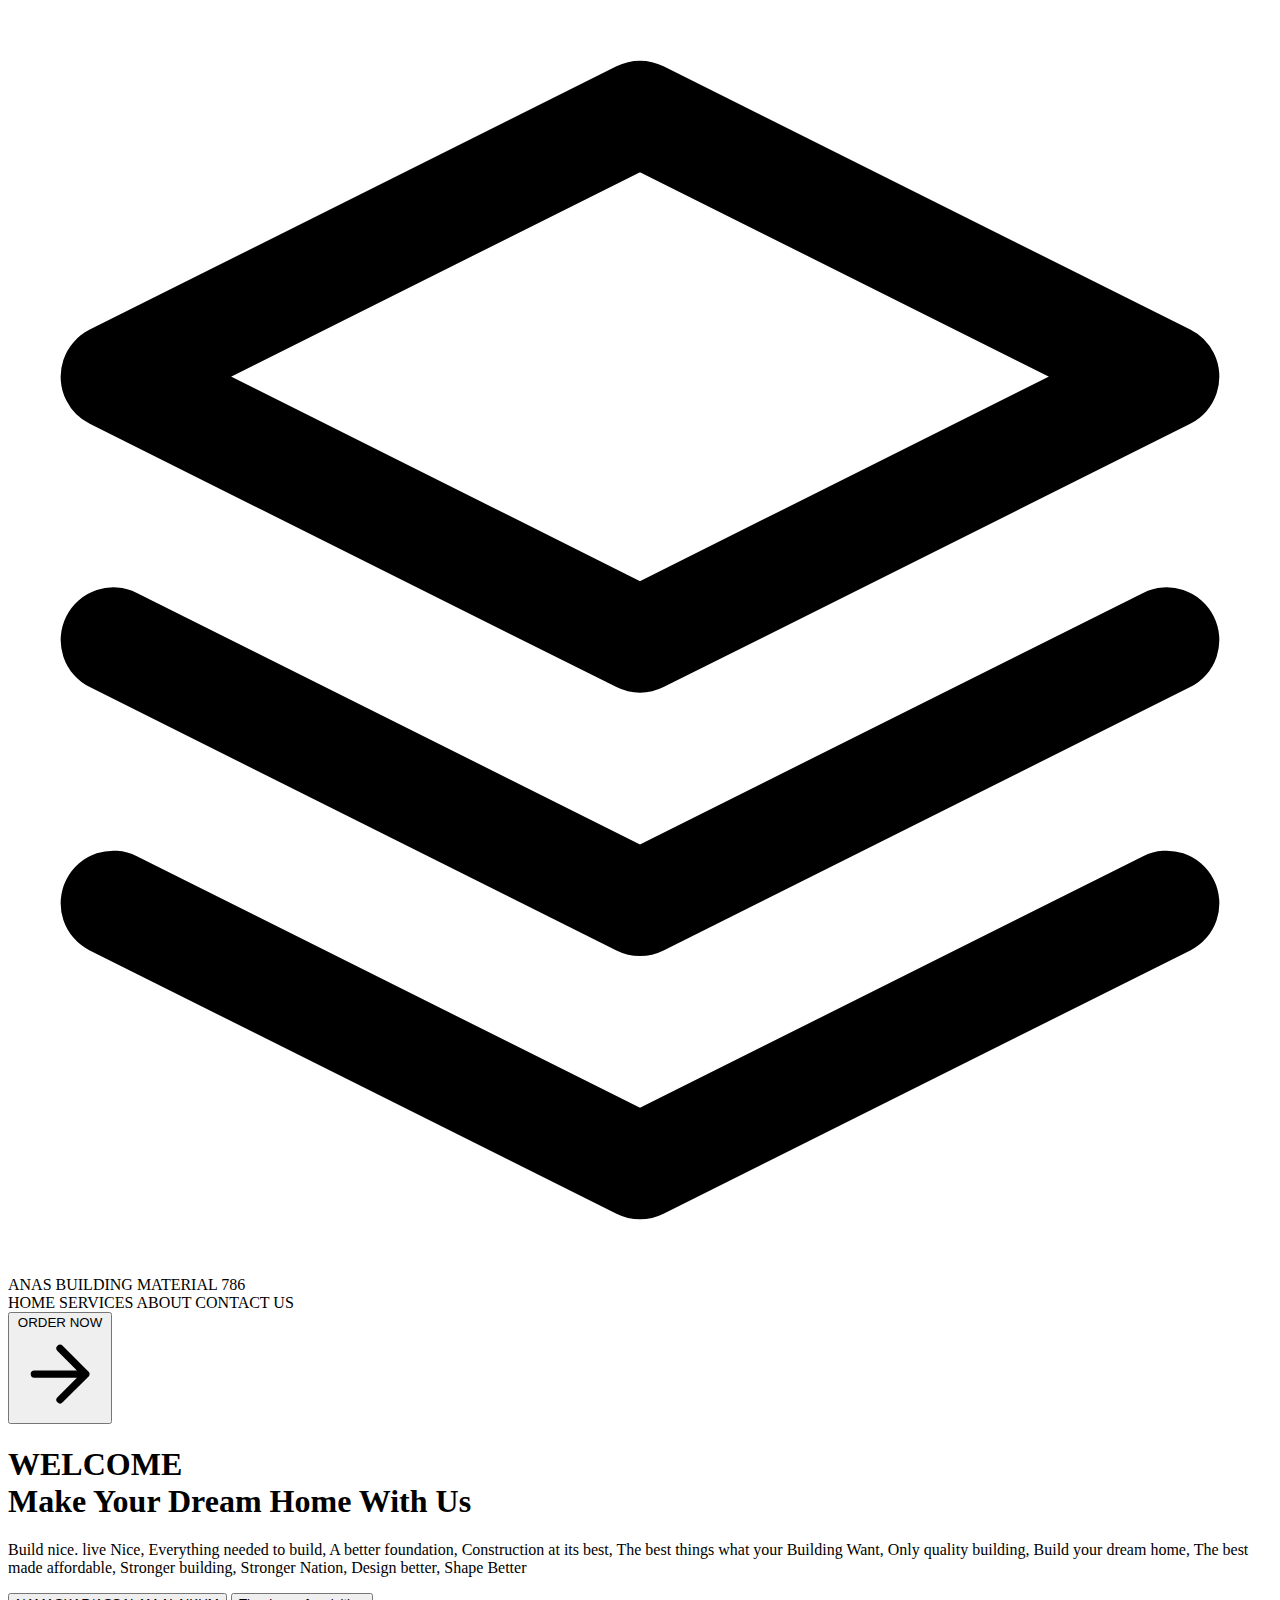
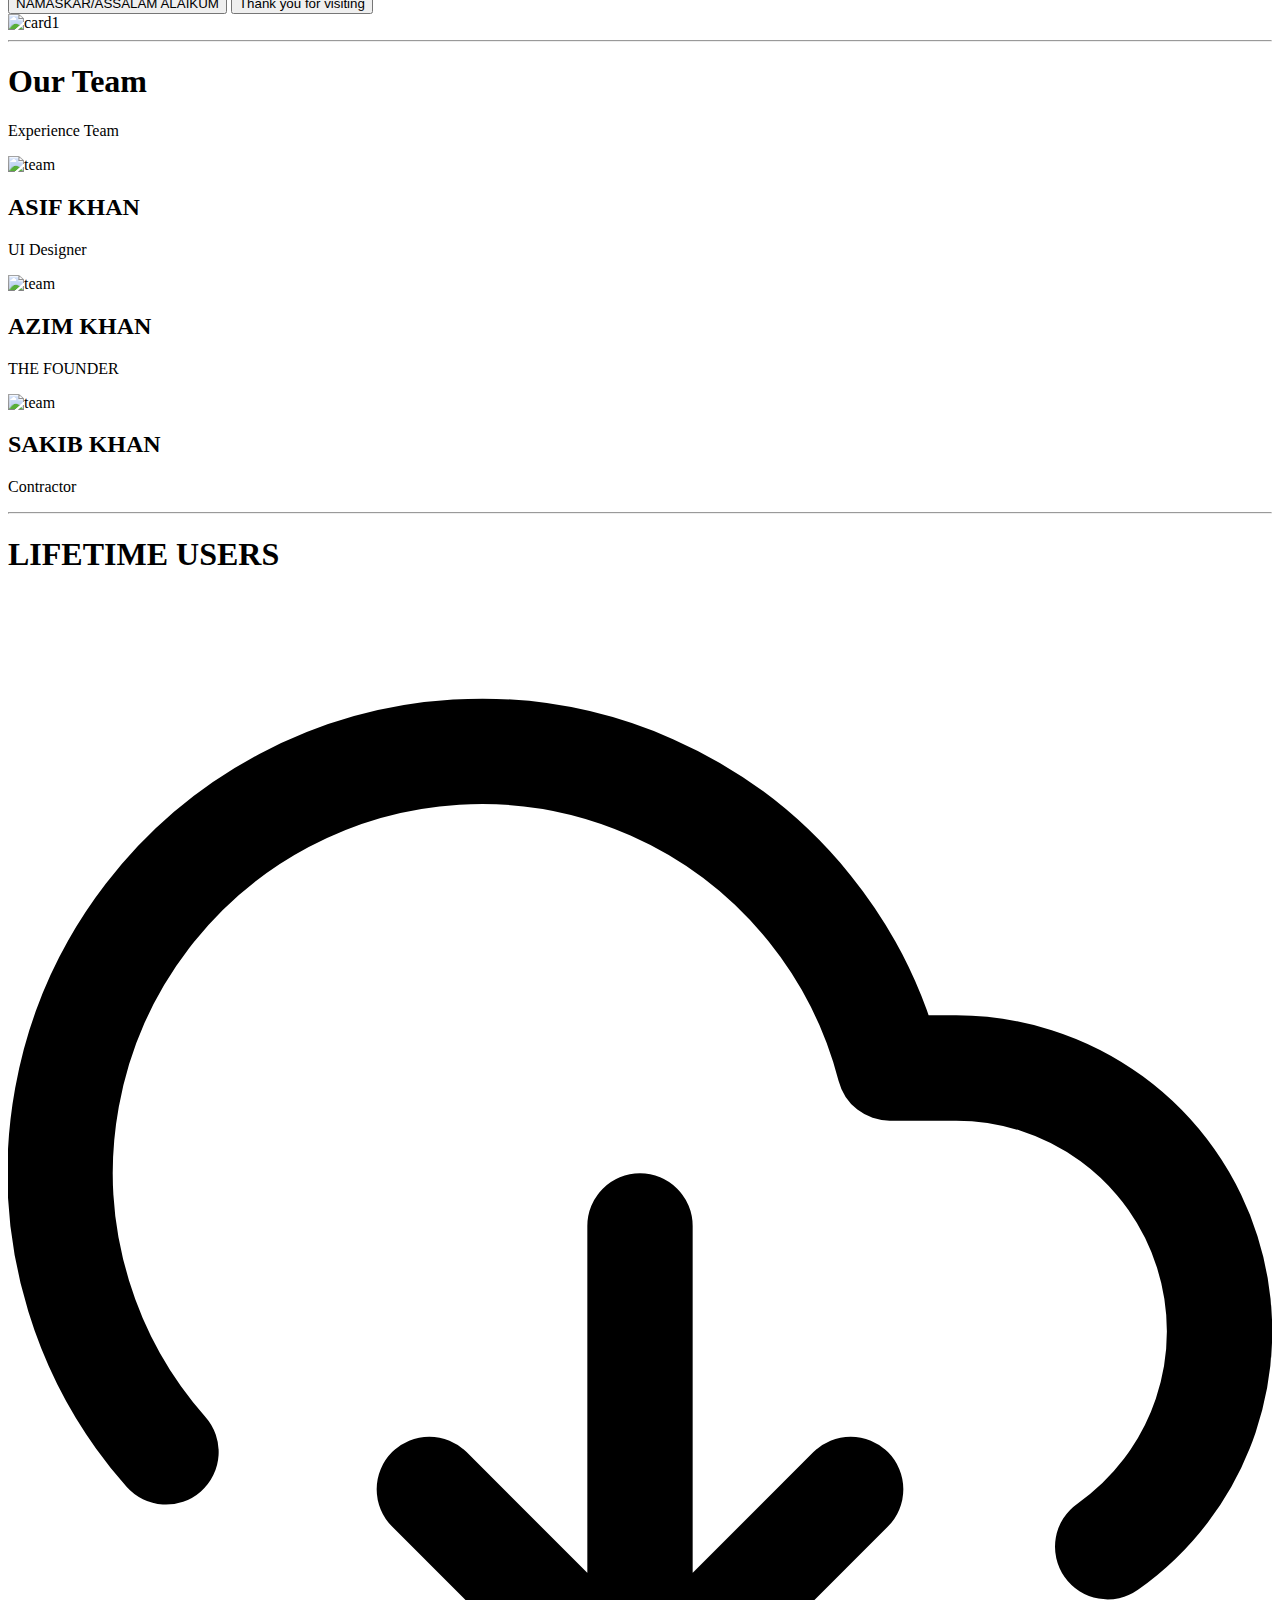
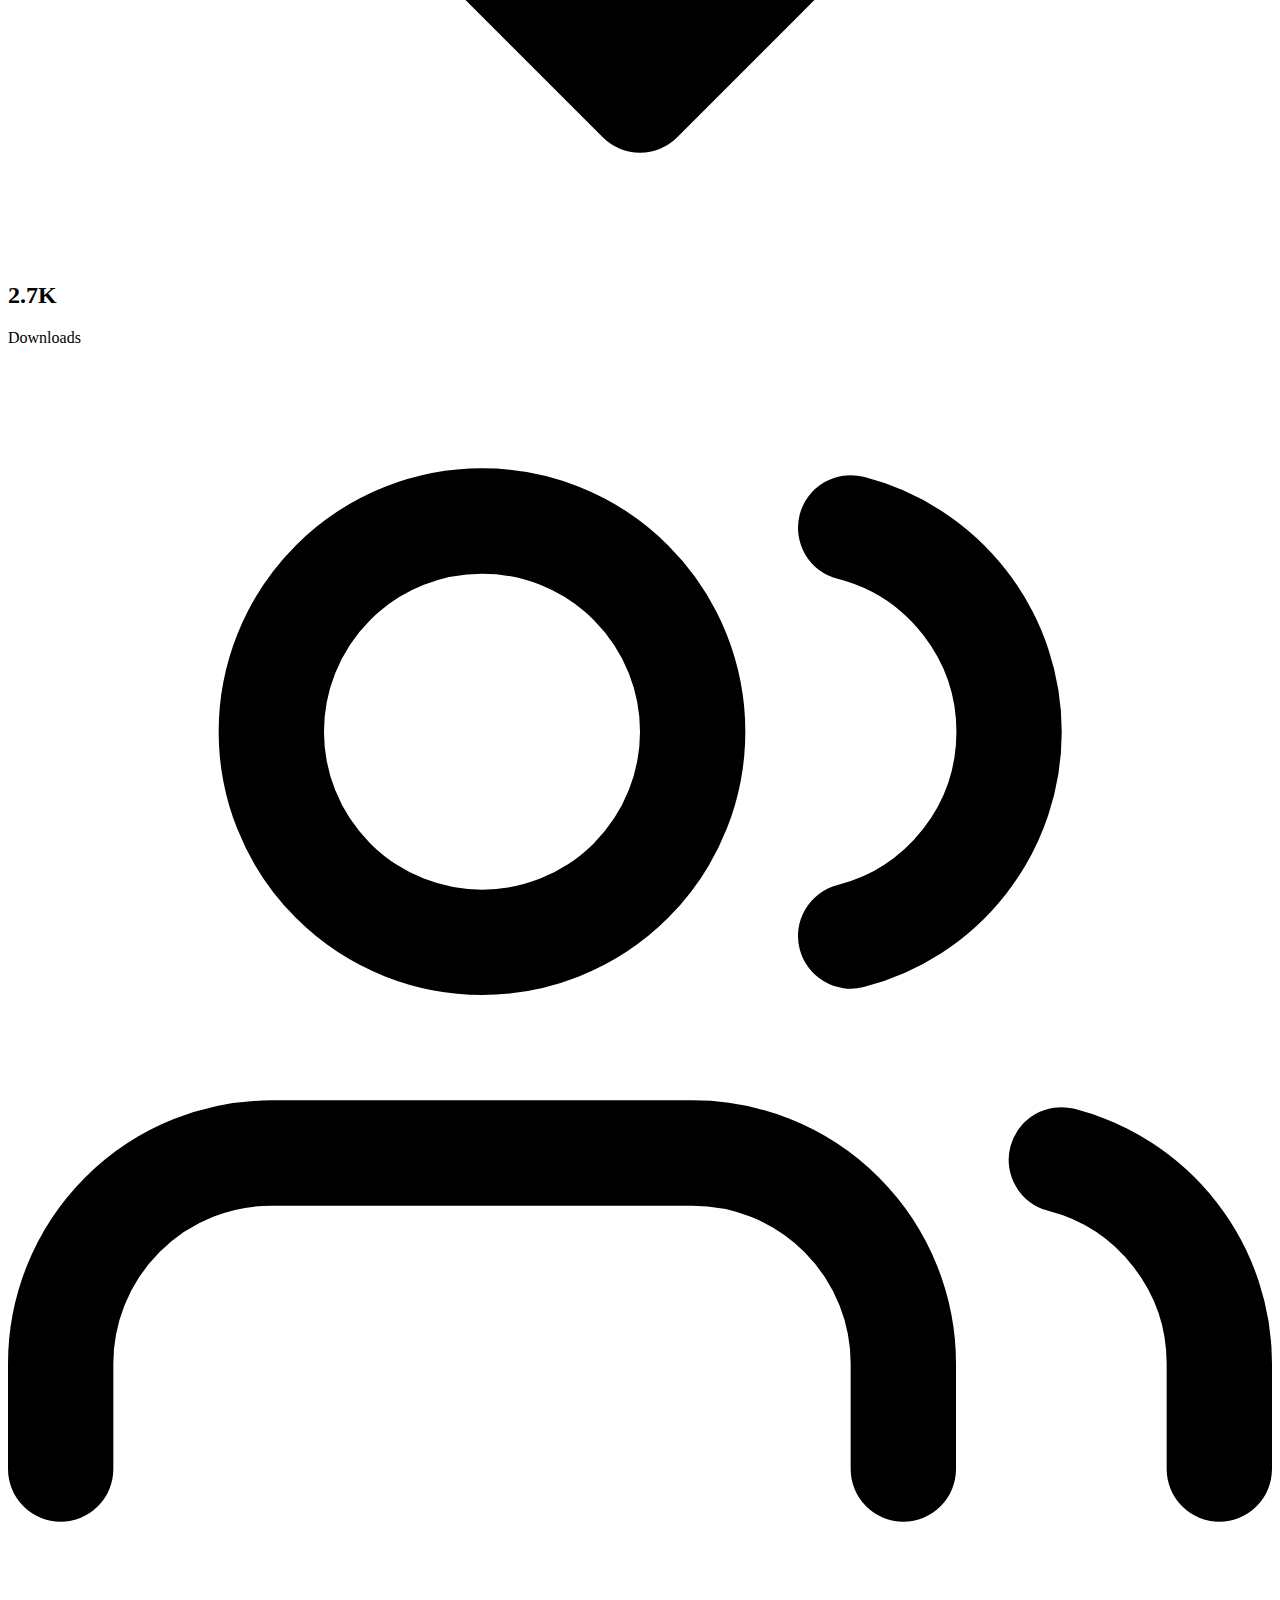
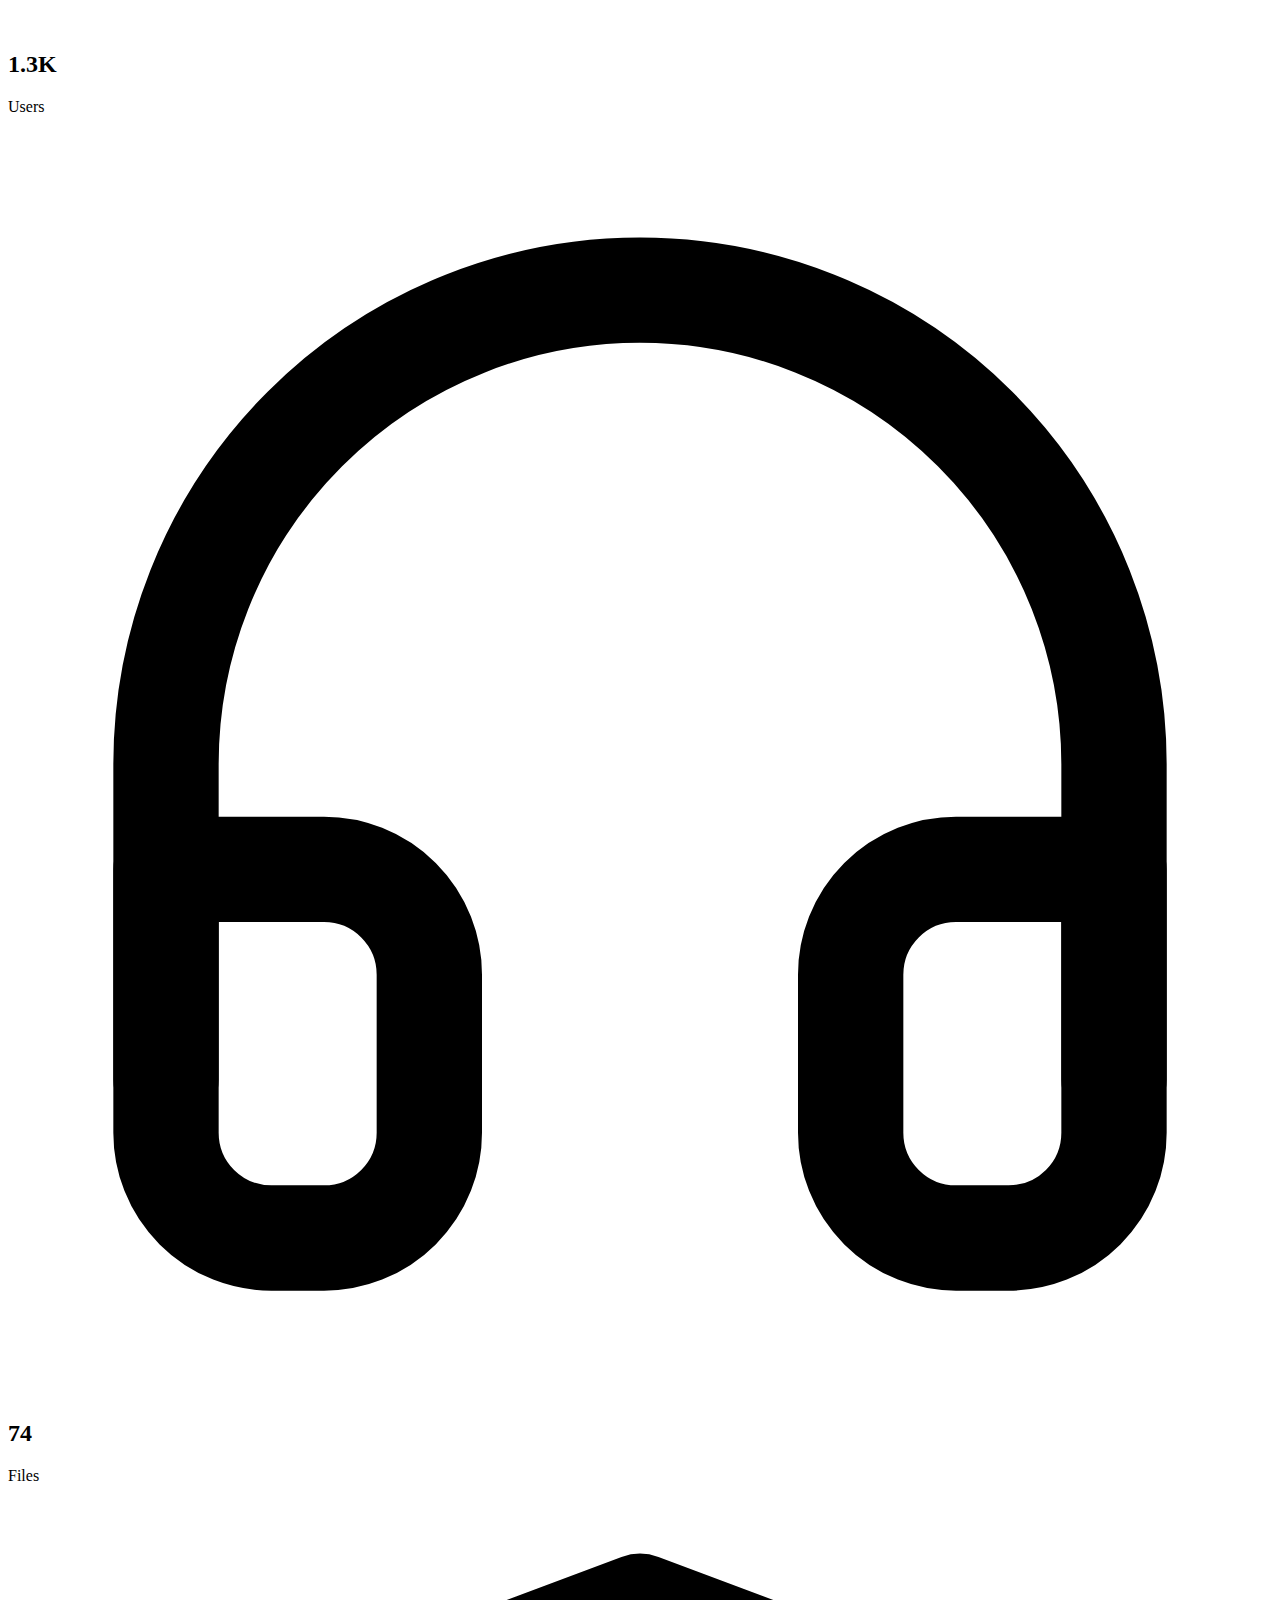
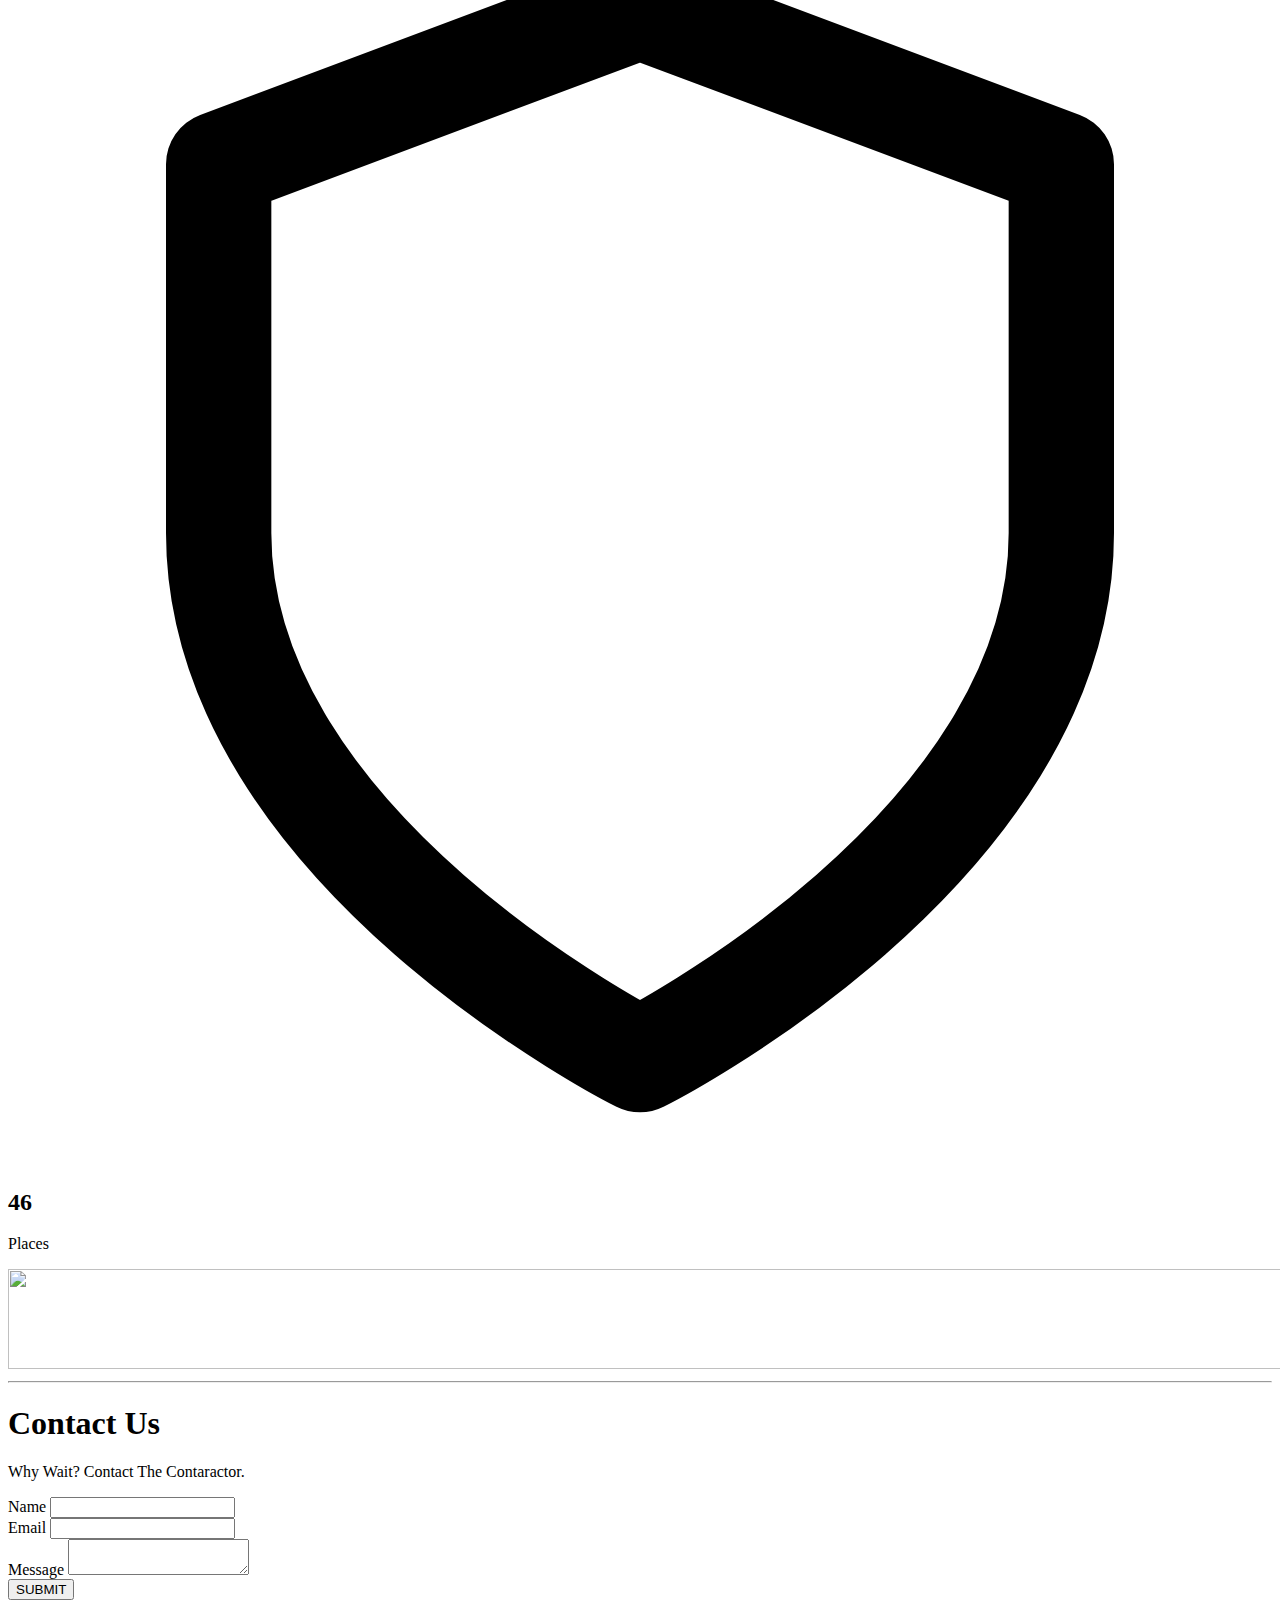
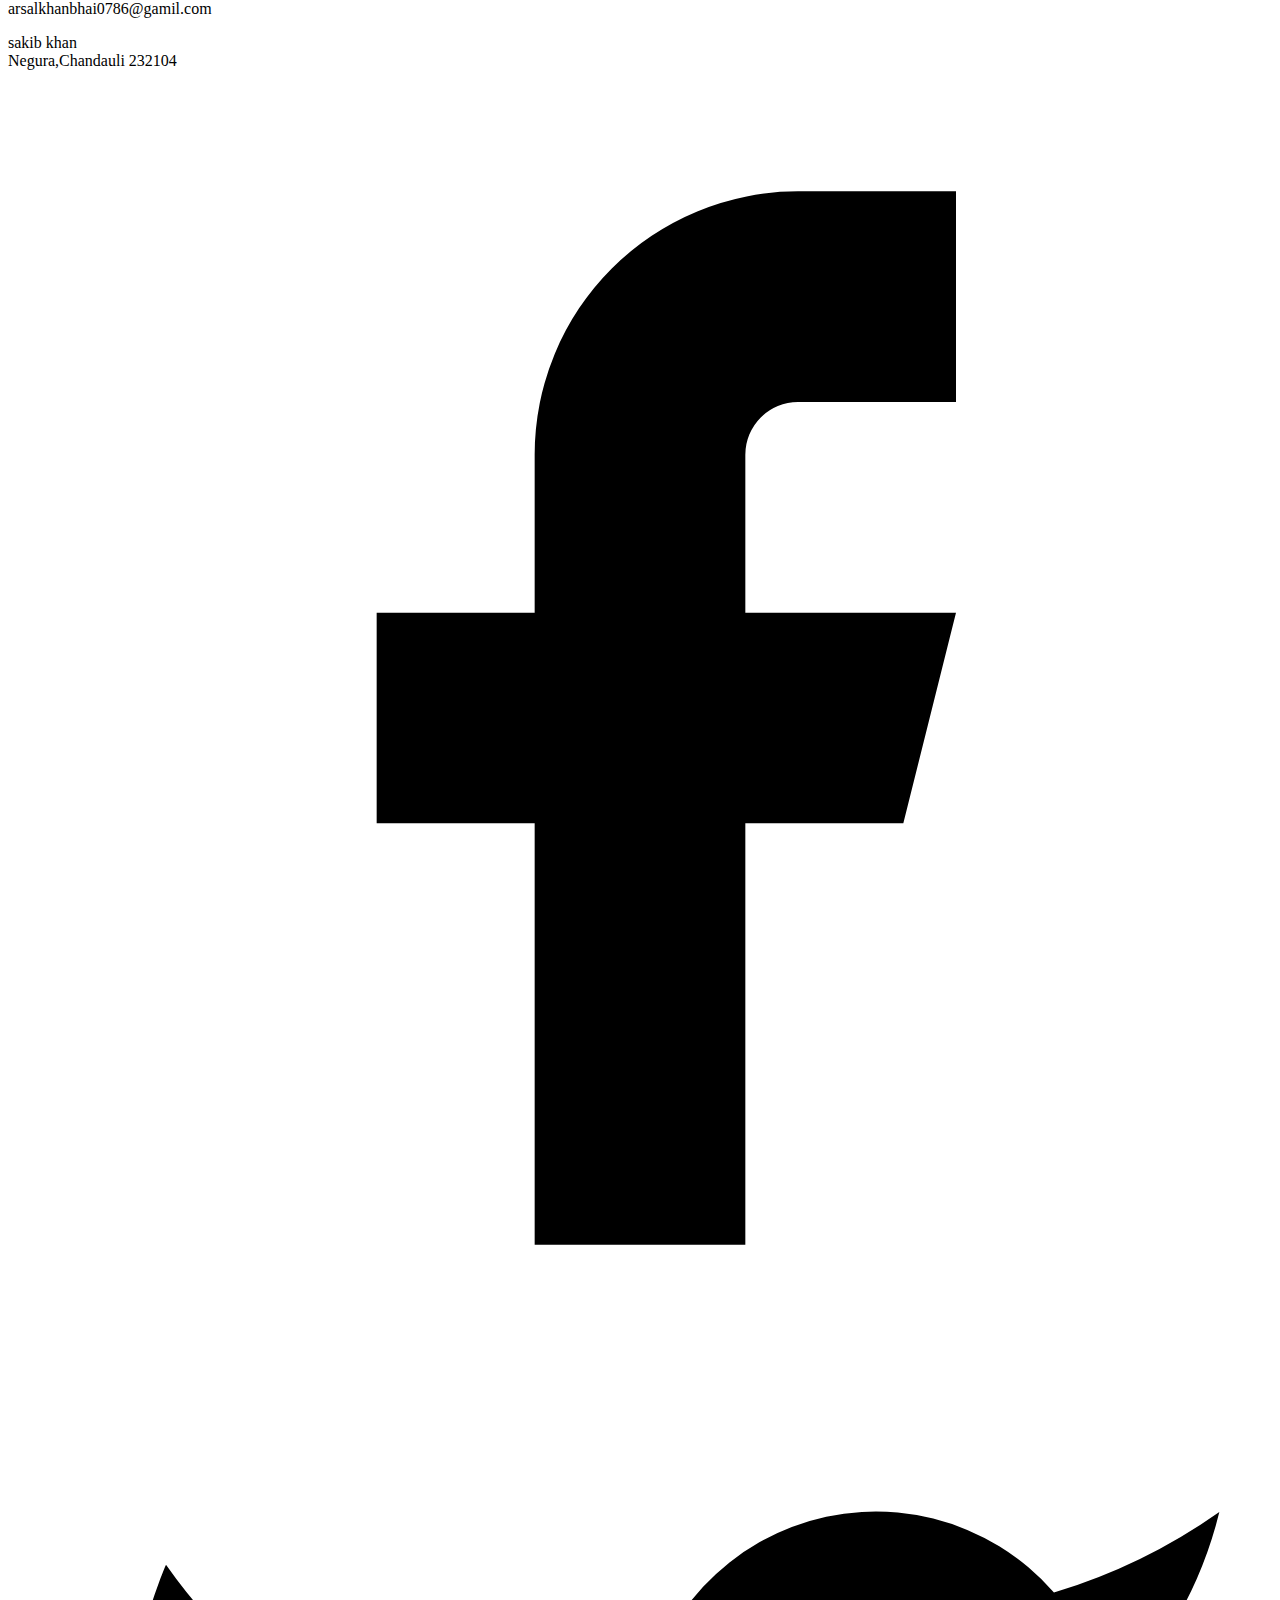
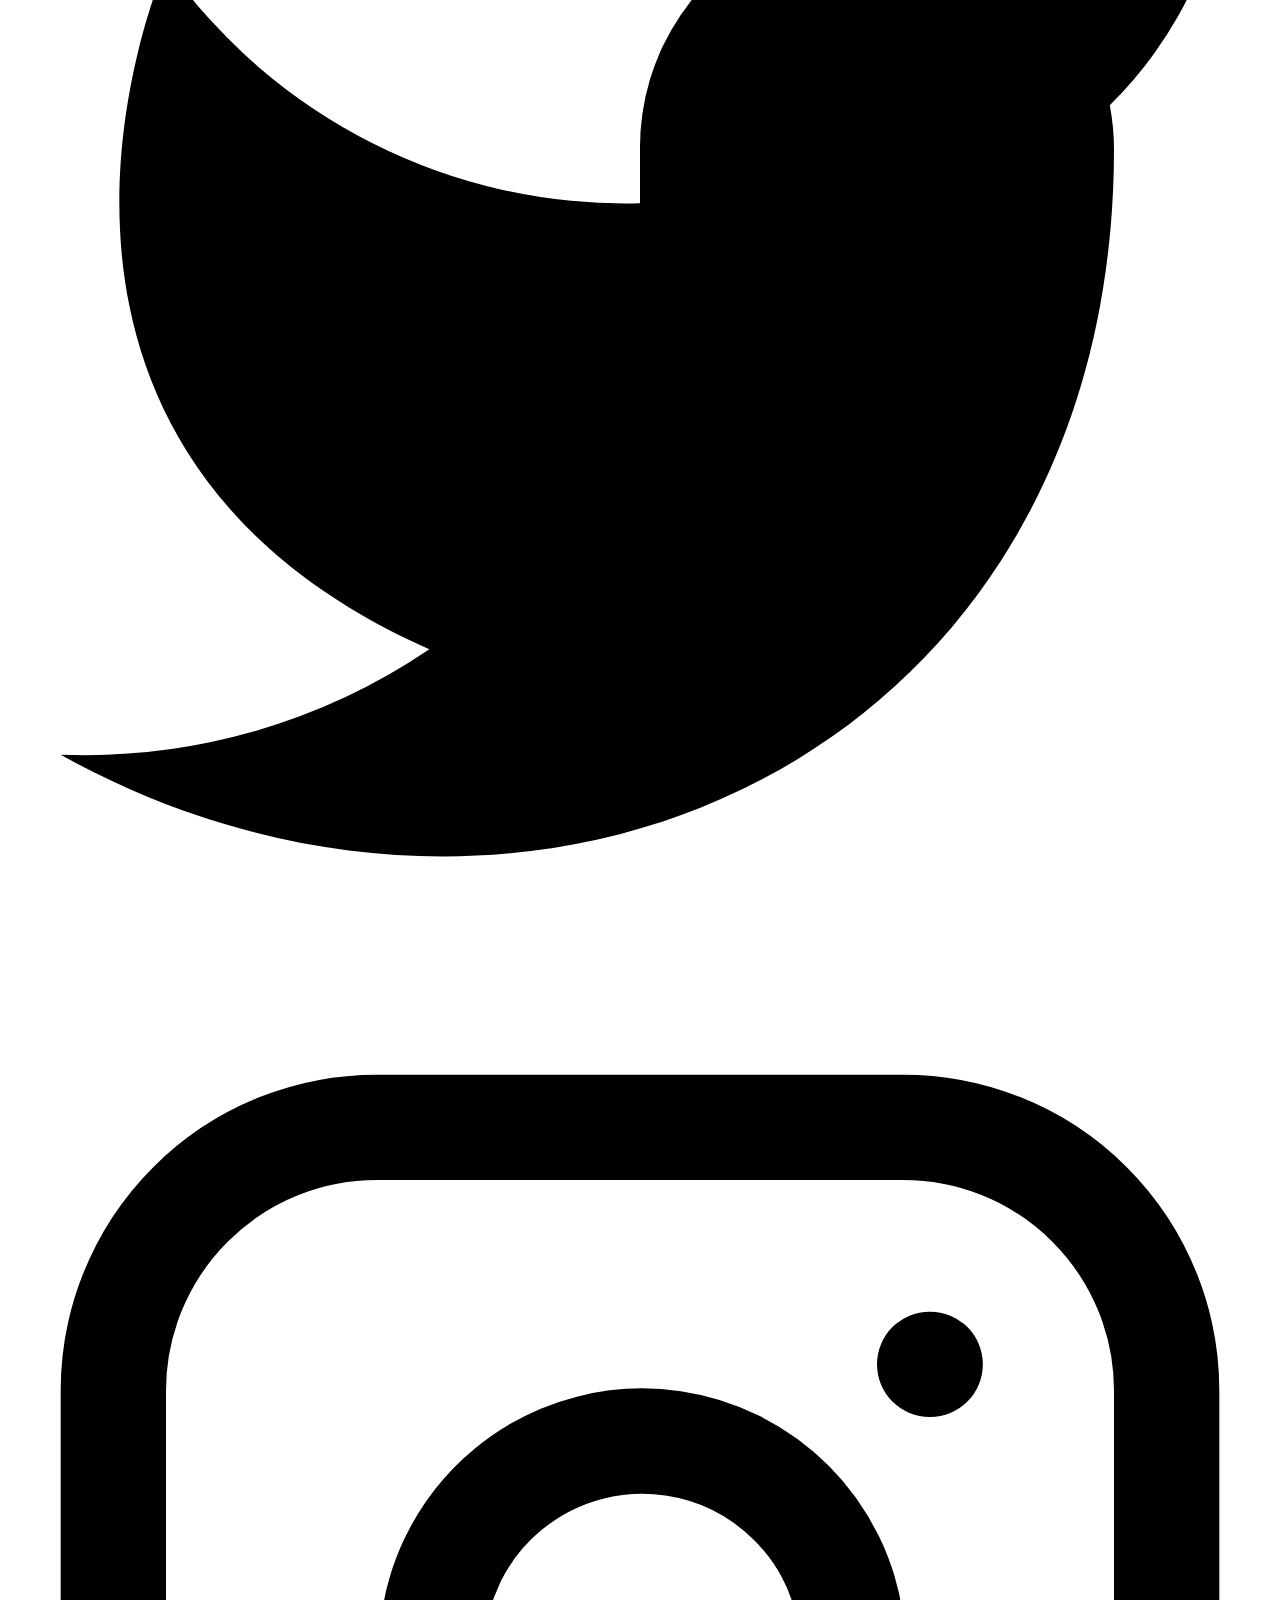
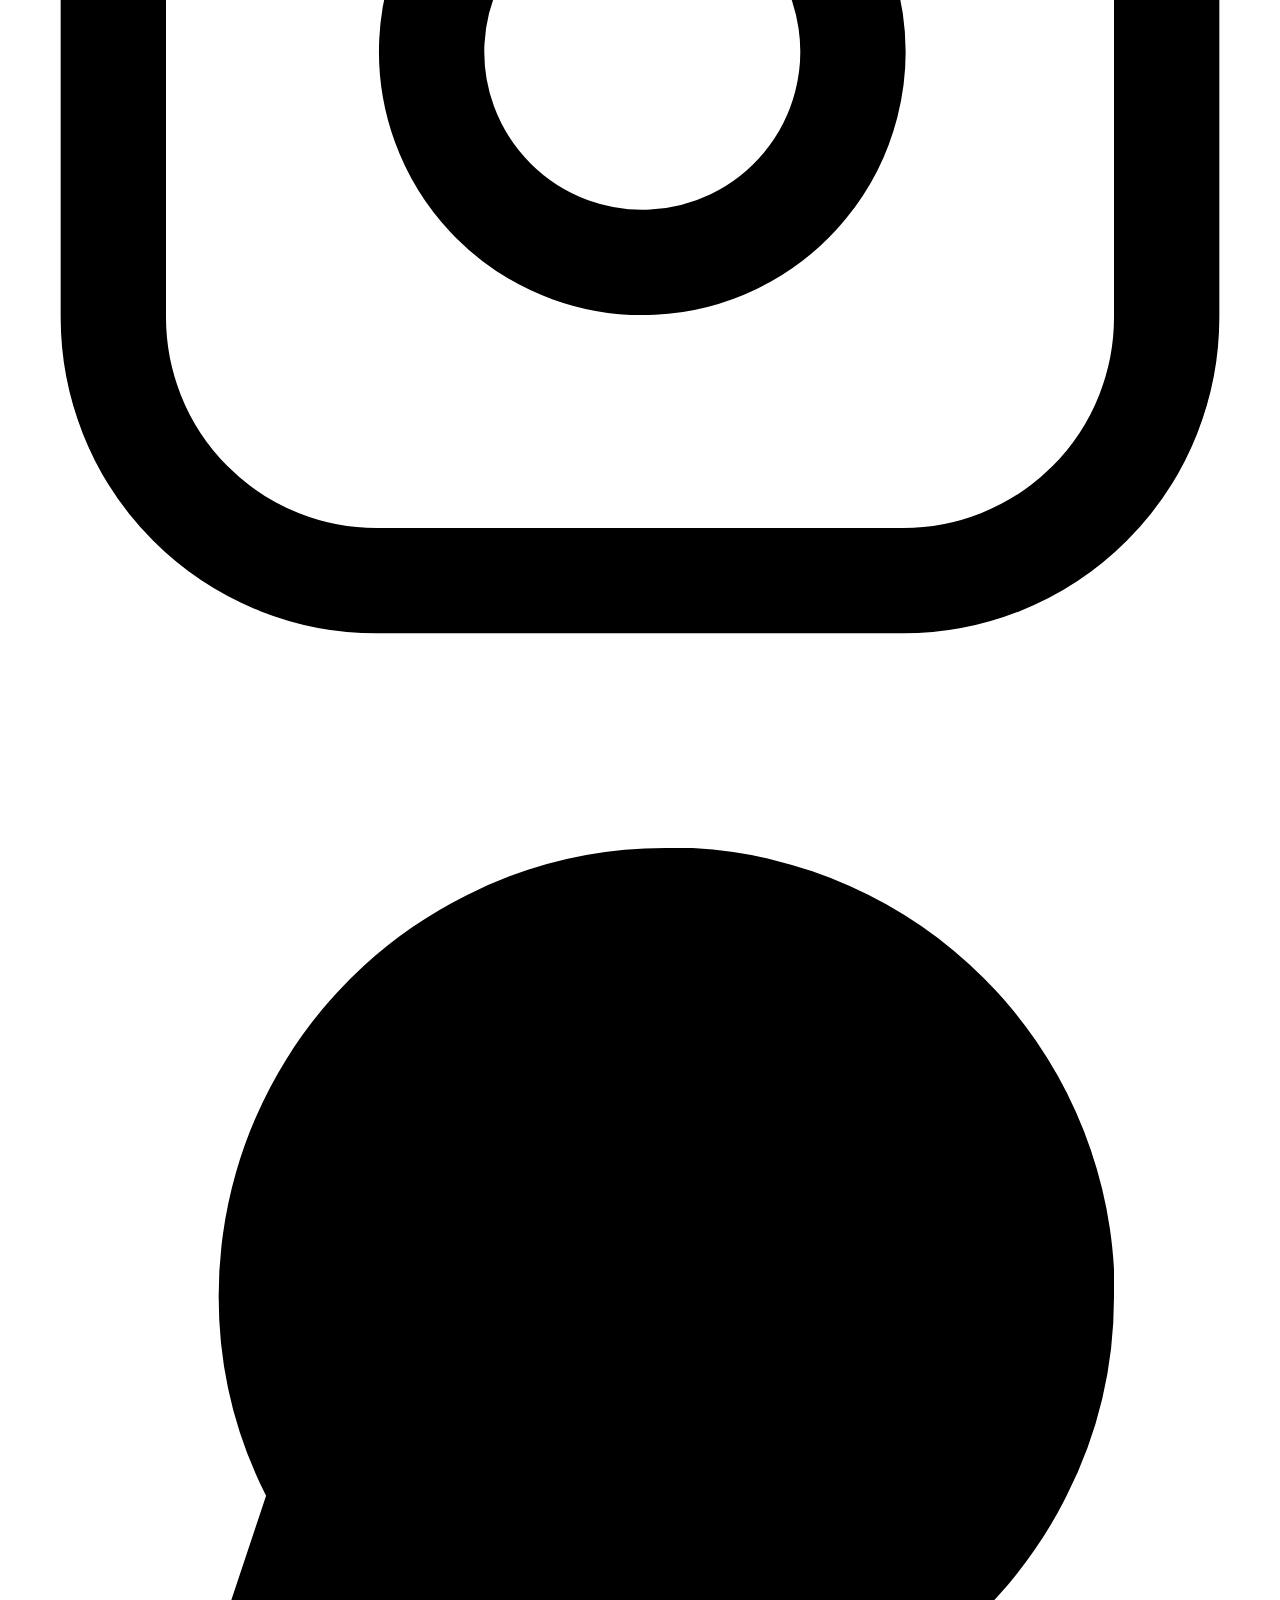
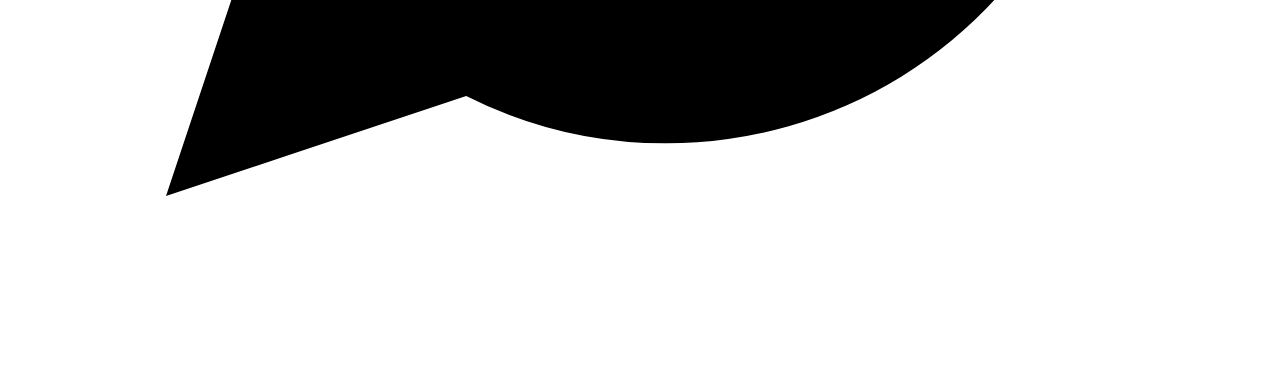
==== index.html @ df693313 "first commit" ====
<!DOCTYPE html>
<html lang="en">
<head>
    <meta charset="UTF-8">
    <meta name="viewport" content="width=device-width, initial-scale=1.0">
    <link href="https://unpkg.com/tailwindcss@^1.0/dist/tailwind.min.css" rel="stylesheet">
    <title>ANAS BUILDING MATERIAL</title>
</head>
<body>
  <header class="text-gray-600 body-font">
    <div class="container mx-auto flex flex-wrap p-5 flex-col md:flex-row items-center">
      <a class="flex title-font font-medium items-center text-gray-900 mb-4 md:mb-0">
        <svg xmlns="http://www.w3.org/2000/svg" fill="none" stroke="currentColor" stroke-linecap="round" stroke-linejoin="round" stroke-width="2" class="w-10 h-10 text-white p-2 bg-indigo-500 rounded-full" viewBox="0 0 24 24">
          <path d="M12 2L2 7l10 5 10-5-10-5zM2 17l10 5 10-5M2 12l10 5 10-5"></path>
        </svg>
        <span class="ml-3 text-xl">ANAS BUILDING MATERIAL 786</span>
      </a>
      <nav class="md:ml-auto flex flex-wrap items-center text-base justify-center">
        <a class="mr-5 hover:text-gray-900">HOME</a>
        <a class="mr-5 hover:text-gray-900">SERVICES</a>
        <a class="mr-5 hover:text-gray-900">ABOUT</a>
        <a class="mr-5 hover:text-gray-900">CONTACT US</a>
      </nav>
      <button class="inline-flex items-center bg-indigo-300 border-0 py-1 px-3 focus:outline-none hover:bg-blue-600 rounded text-base mt-4 md:mt-0 font-white">ORDER NOW
        <svg fill="none" stroke="currentColor" stroke-linecap="round" stroke-linejoin="round" stroke-width="2" class="w-4 h-4 ml-1" viewBox="0 0 24 24">
          <path d="M5 12h14M12 5l7 7-7 7"></path>
        </svg>
      </button>
    </div>
  </header>


  <section class="text-gray-600 body-font">
    <div class="container mx-auto flex px-5 py-24 md:flex-row flex-col items-center">
      <div class="lg:flex-grow md:w-1/2 lg:pr-24 md:pr-16 flex flex-col md:items-start md:text-left mb-16 md:mb-0 items-center text-center">
        <h1 class="title-font sm:text-4xl text-3xl mb-4 font-medium text-gray-900">WELCOME
          <br class="hidden lg:inline-block">Make Your Dream Home With Us
        </h1>
        <p class="mb-8 leading-relaxed">Build nice. live Nice,
          Everything needed to build,
          A better foundation,
          Construction at its best, 
          The best things what your Building Want,
          Only quality building,
          Build your dream home,
          The best made affordable,
          Stronger building, Stronger Nation,
          Design better, Shape Better</p>
        <div class="flex justify-center">
          <button class="inline-flex text-white bg-indigo-500 border-0 py-2 px-6 focus:outline-none hover:bg-indigo-600 rounded text-lg">NAMASKAR/ASSALAM ALAIKUM</button>
          <button class="ml-4 inline-flex text-gray-700 bg-gray-100 border-0 py-2 px-6 focus:outline-none hover:bg-gray-200 rounded text-lg">Thank you for visiting</button>
        </div>
      </div>
      <div class="lg:max-w-lg lg:w-full md:w-1/2 w-5/6">
        <a href="https://www.google.com"></a>
        <img class="object-cover object-center rounded" src="C:\Users\Dell\Pictures\PicsArt\card1.jpg" alt="card1" width="720" height="600">
      </div>
    </div>
  </section>
  <hr>
  <section class="text-gray-600 body-font">
    <div class="container px-5 py-24 mx-auto">
      <div class="flex flex-col text-center w-full mb-20">
        <h1 class="sm:text-3xl text-2xl font-medium title-font mb-4 text-gray-900">Our Team</h1>
        <p class="lg:w-2/3 mx-auto leading-relaxed text-base">Experience Team</p>
      </div>
      <div class="flex flex-wrap -m-2">
        <div class="p-2 lg:w-1/3 md:w-1/2 w-full">
          <div class="h-full flex items-center border-gray-200 border p-4 rounded-lg">
            <img alt="team" class="w-16 h-16 bg-gray-100 object-cover object-center flex-shrink-0 rounded-full mr-4" src="C:\Users\Dell\Pictures\PicsArt\ta2.jpg" alt="ta2" widht="88" height="88">
            <div class="flex-grow">
              <h2 class="text-gray-900 title-font font-medium">ASIF KHAN</h2>
              <p class="text-gray-500">UI Designer</p>
            </div>
          </div>
        </div>
        <div class="p-2 lg:w-1/3 md:w-1/2 w-full">
          <div class="h-full flex items-center border-gray-200 border p-4 rounded-lg">
            <img alt="team" class="w-16 h-16 bg-gray-100 object-cover object-center flex-shrink-0 rounded-full mr-4" src="C:\Users\Dell\Pictures\PicsArt\ta1.png" alt="ta1" width="84" height="84">
            <div class="flex-grow">
              <h2 class="text-gray-900 title-font font-medium">AZIM KHAN</h2>
              <p class="text-gray-500">THE FOUNDER</p>
            </div>
          </div>
        </div>
        <div class="p-2 lg:w-1/3 md:w-1/2 w-full">
          <div class="h-full flex items-center border-gray-200 border p-4 rounded-lg">
            <img alt="team" class="w-16 h-16 bg-gray-100 object-cover object-center flex-shrink-0 rounded-full mr-4" src="C:\Users\Dell\Pictures\Saved Pictures\ta3.jpg" alt="ta3" width="88" height="88">
            <div class="flex-grow">
              <h2 class="text-gray-900 title-font font-medium">SAKIB KHAN</h2>
              <p class="text-gray-500">Contractor</p>
            </div>
          </div>
        </div>
      </div>
    </div>
  </section>
 
  <hr>
  <section class="text-gray-600 body-font">
    <div class="container px-5 py-24 mx-auto">
      <div class="flex flex-col text-center w-full mb-20">
        <h1 class="sm:text-3xl text-2xl font-medium title-font mb-4 text-gray-900">LIFETIME USERS</h1>
      </div>
      <div class="flex flex-wrap -m-4 text-center">
        <div class="p-4 md:w-1/4 sm:w-1/2 w-full">
          <div class="border-2 border-gray-200 px-4 py-6 rounded-lg">
            <svg fill="none" stroke="currentColor" stroke-linecap="round" stroke-linejoin="round" stroke-width="2" class="text-indigo-500 w-12 h-12 mb-3 inline-block" viewBox="0 0 24 24">
              <path d="M8 17l4 4 4-4m-4-5v9"></path>
              <path d="M20.88 18.09A5 5 0 0018 9h-1.26A8 8 0 103 16.29"></path>
            </svg>
            <h2 class="title-font font-medium text-3xl text-gray-900">2.7K</h2>
            <p class="leading-relaxed">Downloads</p>
          </div>
        </div>
        <div class="p-4 md:w-1/4 sm:w-1/2 w-full">
          <div class="border-2 border-gray-200 px-4 py-6 rounded-lg">
            <svg fill="none" stroke="currentColor" stroke-linecap="round" stroke-linejoin="round" stroke-width="2" class="text-indigo-500 w-12 h-12 mb-3 inline-block" viewBox="0 0 24 24">
              <path d="M17 21v-2a4 4 0 00-4-4H5a4 4 0 00-4 4v2"></path>
              <circle cx="9" cy="7" r="4"></circle>
              <path d="M23 21v-2a4 4 0 00-3-3.87m-4-12a4 4 0 010 7.75"></path>
            </svg>
            <h2 class="title-font font-medium text-3xl text-gray-900">1.3K</h2>
            <p class="leading-relaxed">Users</p>
          </div>
        </div>
        <div class="p-4 md:w-1/4 sm:w-1/2 w-full">
          <div class="border-2 border-gray-200 px-4 py-6 rounded-lg">
            <svg fill="none" stroke="currentColor" stroke-linecap="round" stroke-linejoin="round" stroke-width="2" class="text-indigo-500 w-12 h-12 mb-3 inline-block" viewBox="0 0 24 24">
              <path d="M3 18v-6a9 9 0 0118 0v6"></path>
              <path d="M21 19a2 2 0 01-2 2h-1a2 2 0 01-2-2v-3a2 2 0 012-2h3zM3 19a2 2 0 002 2h1a2 2 0 002-2v-3a2 2 0 00-2-2H3z"></path>
            </svg>
            <h2 class="title-font font-medium text-3xl text-gray-900">74</h2>
            <p class="leading-relaxed">Files</p>
          </div>
        </div>
        <div class="p-4 md:w-1/4 sm:w-1/2 w-full">
          <div class="border-2 border-gray-200 px-4 py-6 rounded-lg">
            <svg fill="none" stroke="currentColor" stroke-linecap="round" stroke-linejoin="round" stroke-width="2" class="text-indigo-500 w-12 h-12 mb-3 inline-block" viewBox="0 0 24 24">
              <path d="M12 22s8-4 8-10V5l-8-3-8 3v7c0 6 8 10 8 10z"></path>
            </svg>
            <h2 class="title-font font-medium text-3xl text-gray-900">46</h2>
            <p class="leading-relaxed">Places</p>
          </div>
        </div>
      </div>
    </div>
  </section>
  <body>
    <img src="C:\Users\Dell\Pictures\PicsArt\ta4.jpg" width="1700" height="100">
  </body>
  <hr>
  <section class="text-gray-600 body-font relative">
    <div class="container px-5 py-24 mx-auto">
      <div class="flex flex-col text-center w-full mb-12">
        <h1 class="sm:text-3xl text-2xl font-medium title-font mb-4 text-gray-900">Contact Us</h1>
        <p class="lg:w-2/3 mx-auto leading-relaxed text-base">Why Wait? Contact The Contaractor.</p>
      </div>
      <div class="lg:w-1/2 md:w-2/3 mx-auto">
        <div class="flex flex-wrap -m-2">
          <div class="p-2 w-1/2">
            <div class="relative">
              <label for="name" class="leading-7 text-sm text-gray-600">Name</label>
              <input type="text" id="name" name="name" class="w-full bg-gray-100 bg-opacity-50 rounded border border-gray-300 focus:border-indigo-500 focus:bg-white focus:ring-2 focus:ring-indigo-200 text-base outline-none text-gray-700 py-1 px-3 leading-8 transition-colors duration-200 ease-in-out">
            </div>
          </div>
          <div class="p-2 w-1/2">
            <div class="relative">
              <label for="email" class="leading-7 text-sm text-gray-600">Email</label>
              <input type="email" id="email" name="email" class="w-full bg-gray-100 bg-opacity-50 rounded border border-gray-300 focus:border-indigo-500 focus:bg-white focus:ring-2 focus:ring-indigo-200 text-base outline-none text-gray-700 py-1 px-3 leading-8 transition-colors duration-200 ease-in-out">
            </div>
          </div>
          <div class="p-2 w-full">
            <div class="relative">
              <label for="message" class="leading-7 text-sm text-gray-600">Message</label>
              <textarea id="message" name="message" class="w-full bg-gray-100 bg-opacity-50 rounded border border-gray-300 focus:border-indigo-500 focus:bg-white focus:ring-2 focus:ring-indigo-200 h-32 text-base outline-none text-gray-700 py-1 px-3 resize-none leading-6 transition-colors duration-200 ease-in-out"></textarea>
            </div>
          </div>
          <div class="p-2 w-full">
            <button class="flex mx-auto text-white bg-indigo-500 border-0 py-2 px-8 focus:outline-none hover:bg-indigo-600 rounded text-lg">SUBMIT</button>
          </div>
          <div class="p-2 w-full pt-8 mt-8 border-t border-gray-200 text-center">
            <a class="text-indigo-500">arsalkhanbhai0786@gamil.com</a>
            <p class="leading-normal my-5">sakib khan
              <br>Negura,Chandauli 232104
            </p>
            <span class="inline-flex">
              <a class="text-gray-500">
                <svg fill="currentColor" stroke-linecap="round" stroke-linejoin="round" stroke-width="2" class="w-5 h-5" viewBox="0 0 24 24">
                  <path d="M18 2h-3a5 5 0 00-5 5v3H7v4h3v8h4v-8h3l1-4h-4V7a1 1 0 011-1h3z"></path>
                </svg>
              </a>
              <a class="ml-4 text-gray-500">
                <svg fill="currentColor" stroke-linecap="round" stroke-linejoin="round" stroke-width="2" class="w-5 h-5" viewBox="0 0 24 24">
                  <path d="M23 3a10.9 10.9 0 01-3.14 1.53 4.48 4.48 0 00-7.86 3v1A10.66 10.66 0 013 4s-4 9 5 13a11.64 11.64 0 01-7 2c9 5 20 0 20-11.5a4.5 4.5 0 00-.08-.83A7.72 7.72 0 0023 3z"></path>
                </svg>
              </a>
              <a class="ml-4 text-gray-500">
                <svg fill="none" stroke="currentColor" stroke-linecap="round" stroke-linejoin="round" stroke-width="2" class="w-5 h-5" viewBox="0 0 24 24">
                  <rect width="20" height="20" x="2" y="2" rx="5" ry="5"></rect>
                  <path d="M16 11.37A4 4 0 1112.63 8 4 4 0 0116 11.37zm1.5-4.87h.01"></path>
                </svg>
              </a>
              <a class="ml-4 text-gray-500">
                <svg fill="currentColor" stroke-linecap="round" stroke-linejoin="round" stroke-width="2" class="w-5 h-5" viewBox="0 0 24 24">
                  <path d="M21 11.5a8.38 8.38 0 01-.9 3.8 8.5 8.5 0 01-7.6 4.7 8.38 8.38 0 01-3.8-.9L3 21l1.9-5.7a8.38 8.38 0 01-.9-3.8 8.5 8.5 0 014.7-7.6 8.38 8.38 0 013.8-.9h.5a8.48 8.48 0 018 8v.5z"></path>
                </svg>
              </a>
            </span>
          </div>
        </div>
      </div>
    </div>
  </section>
  
 
  
  
</body>
</html>
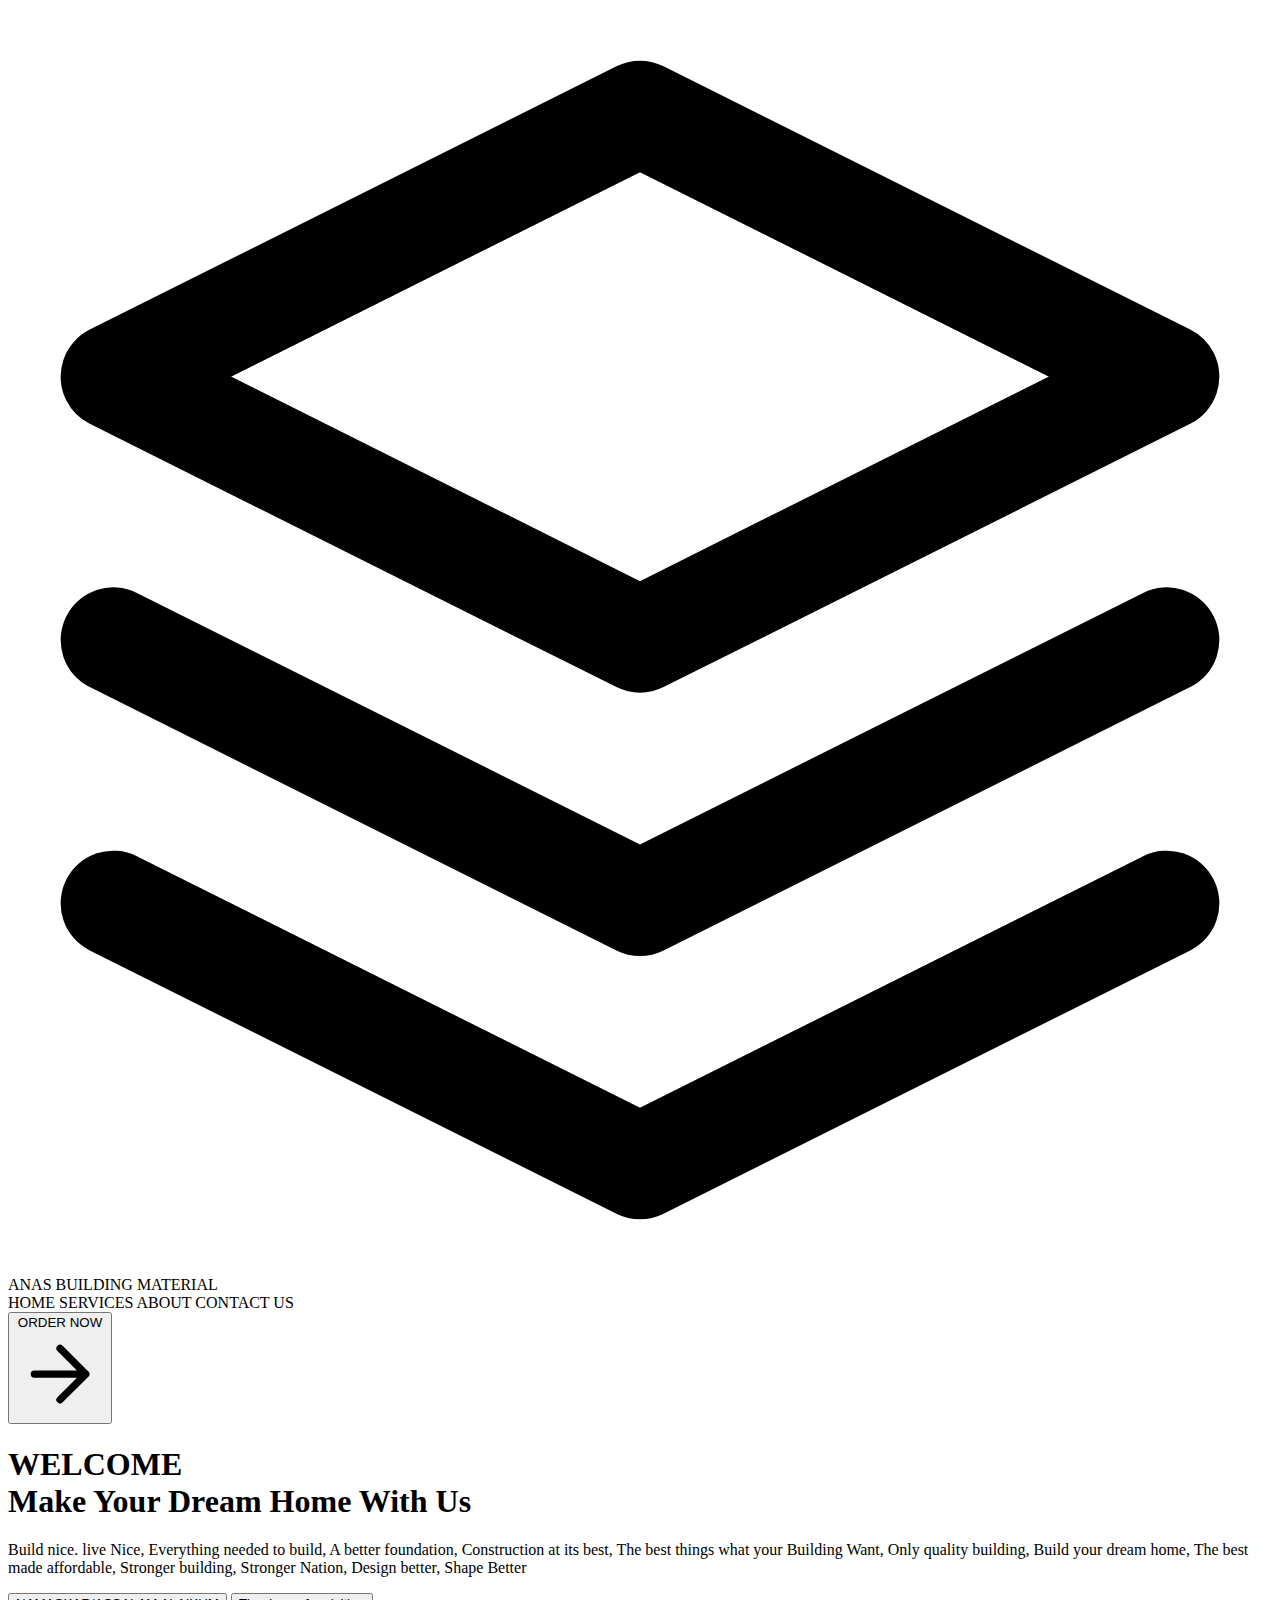
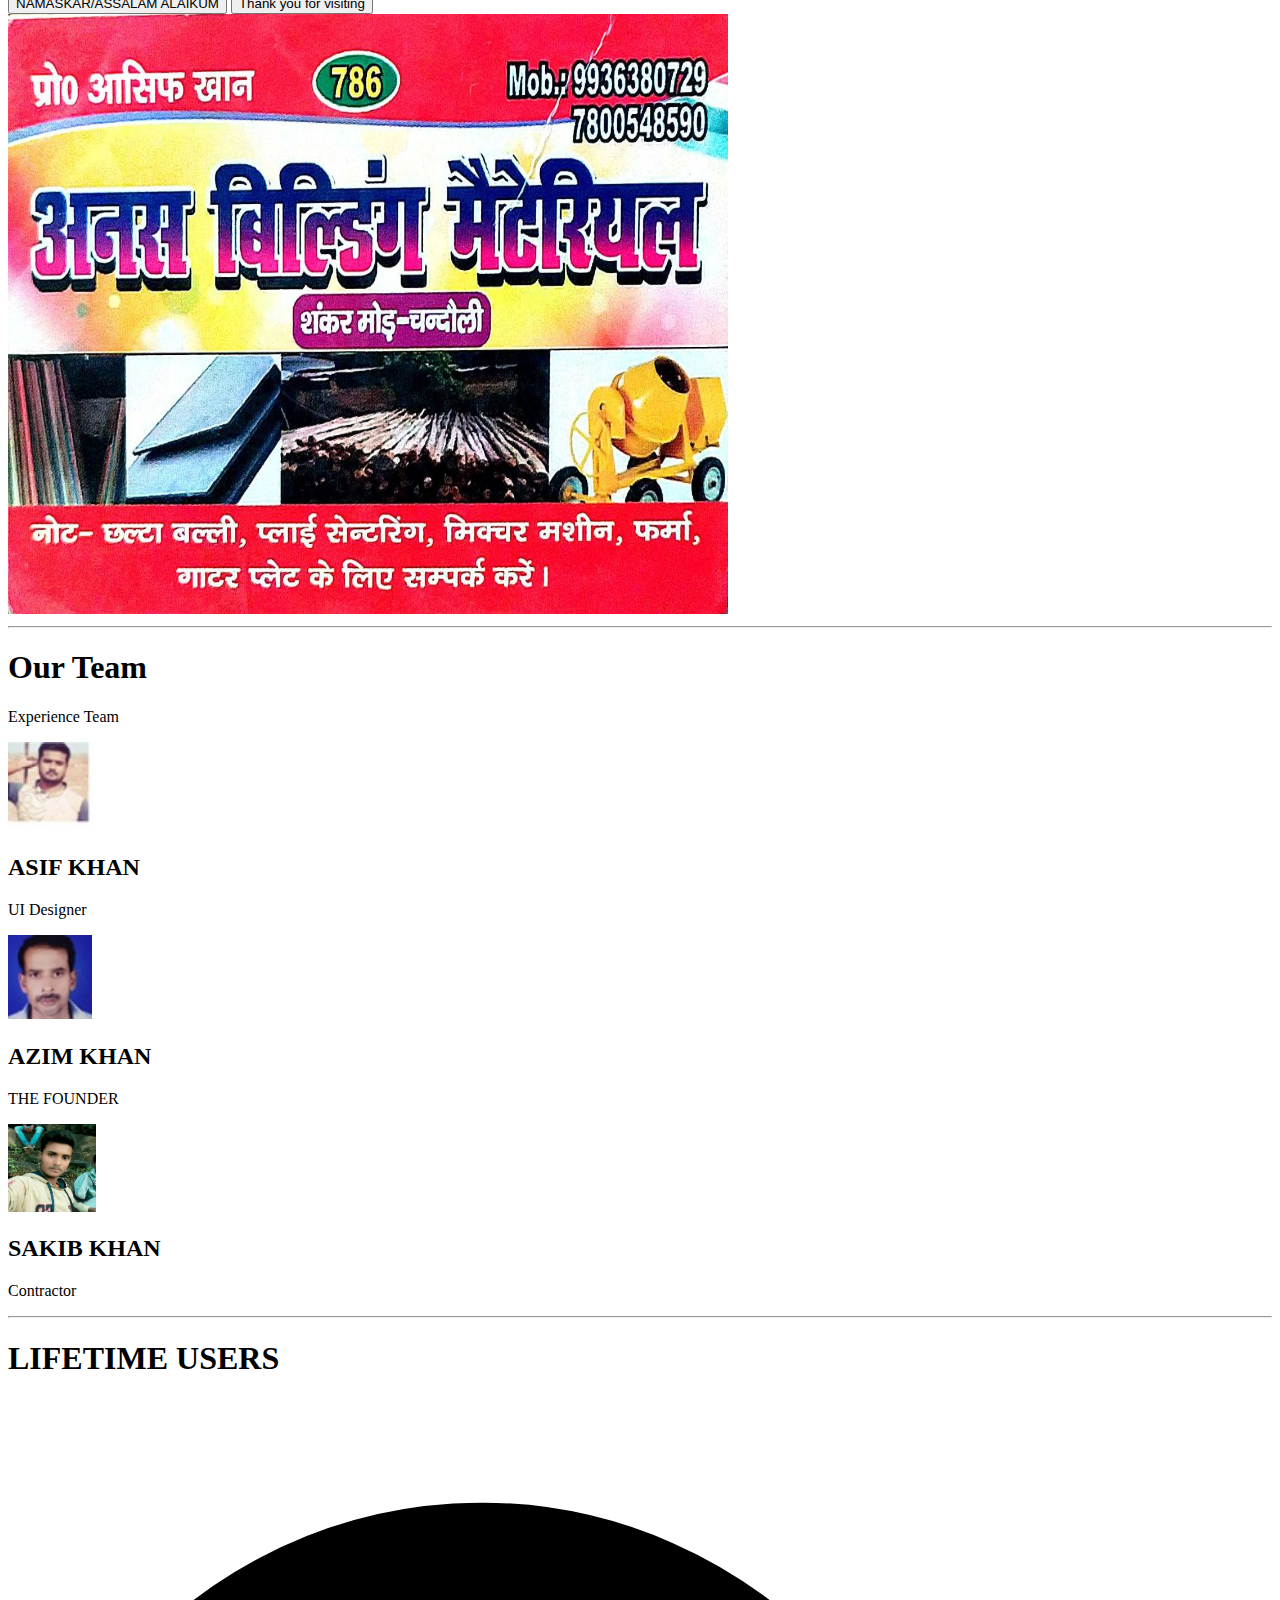
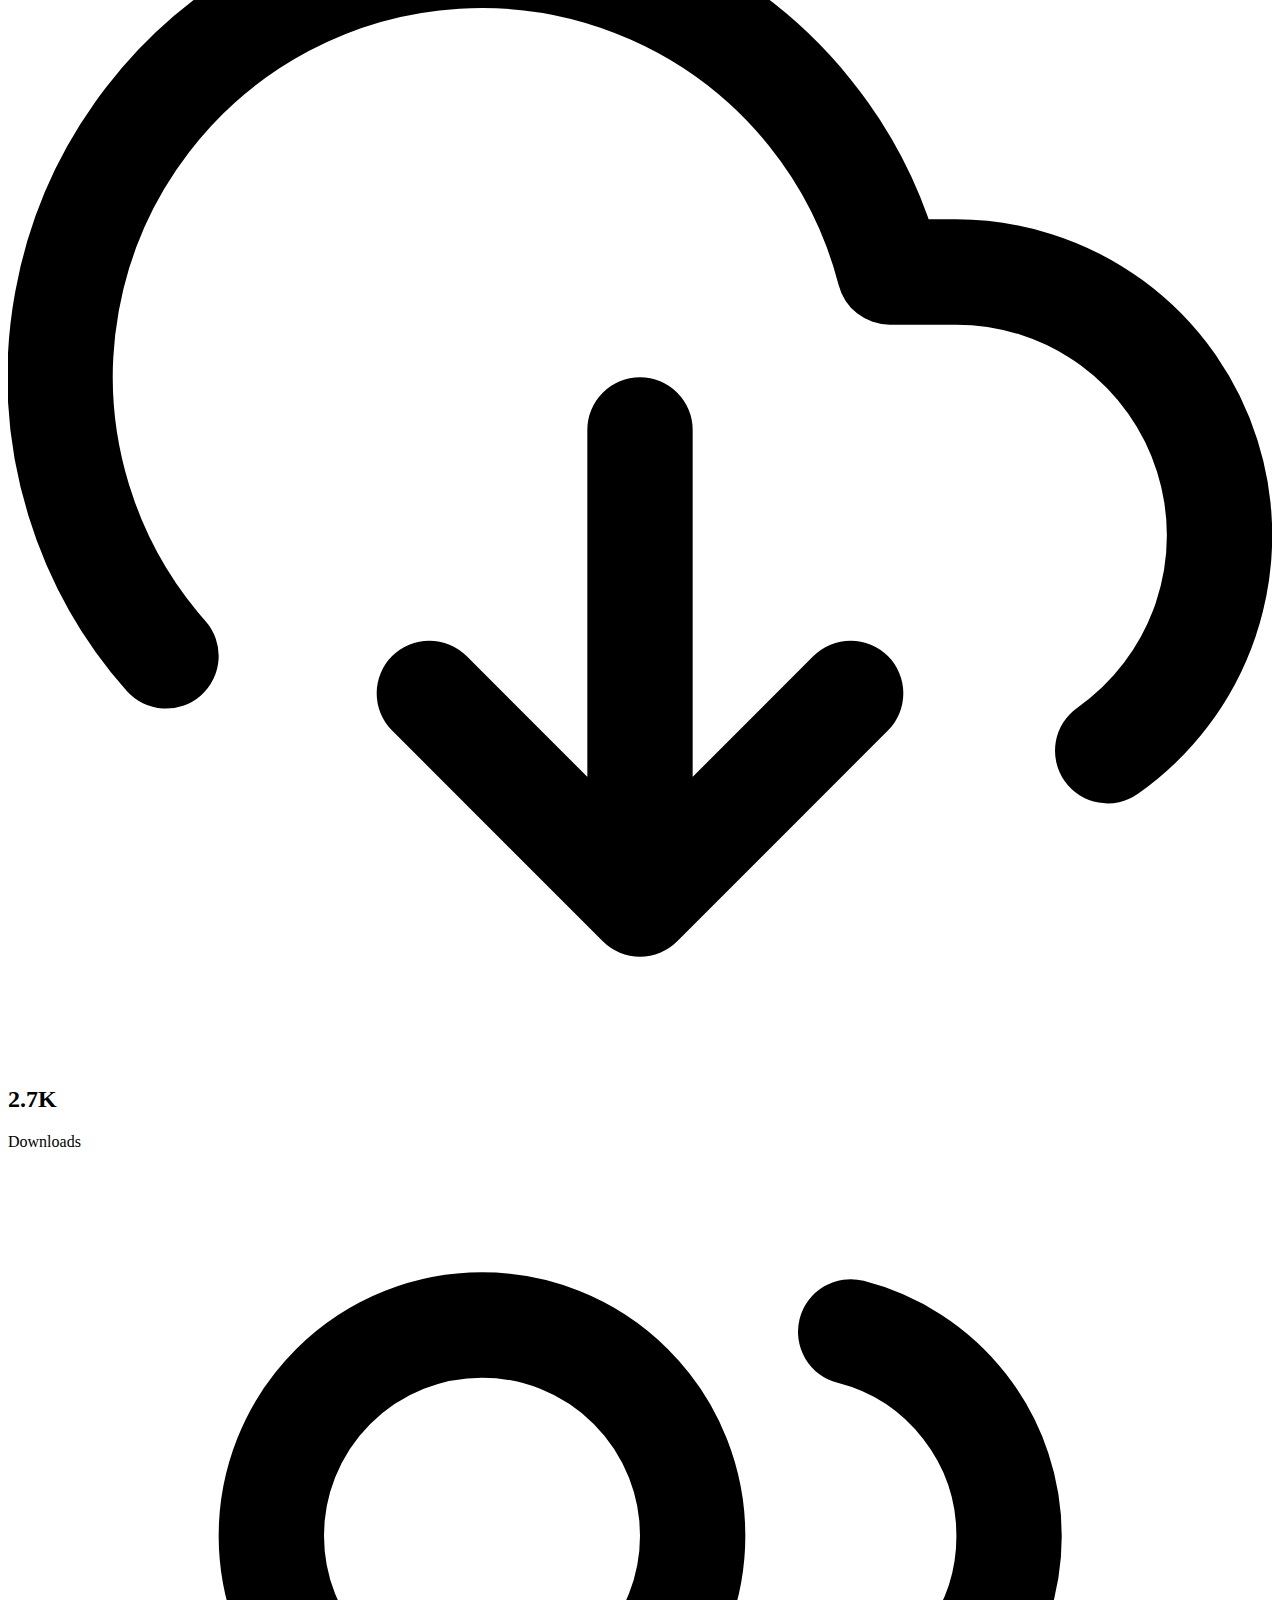
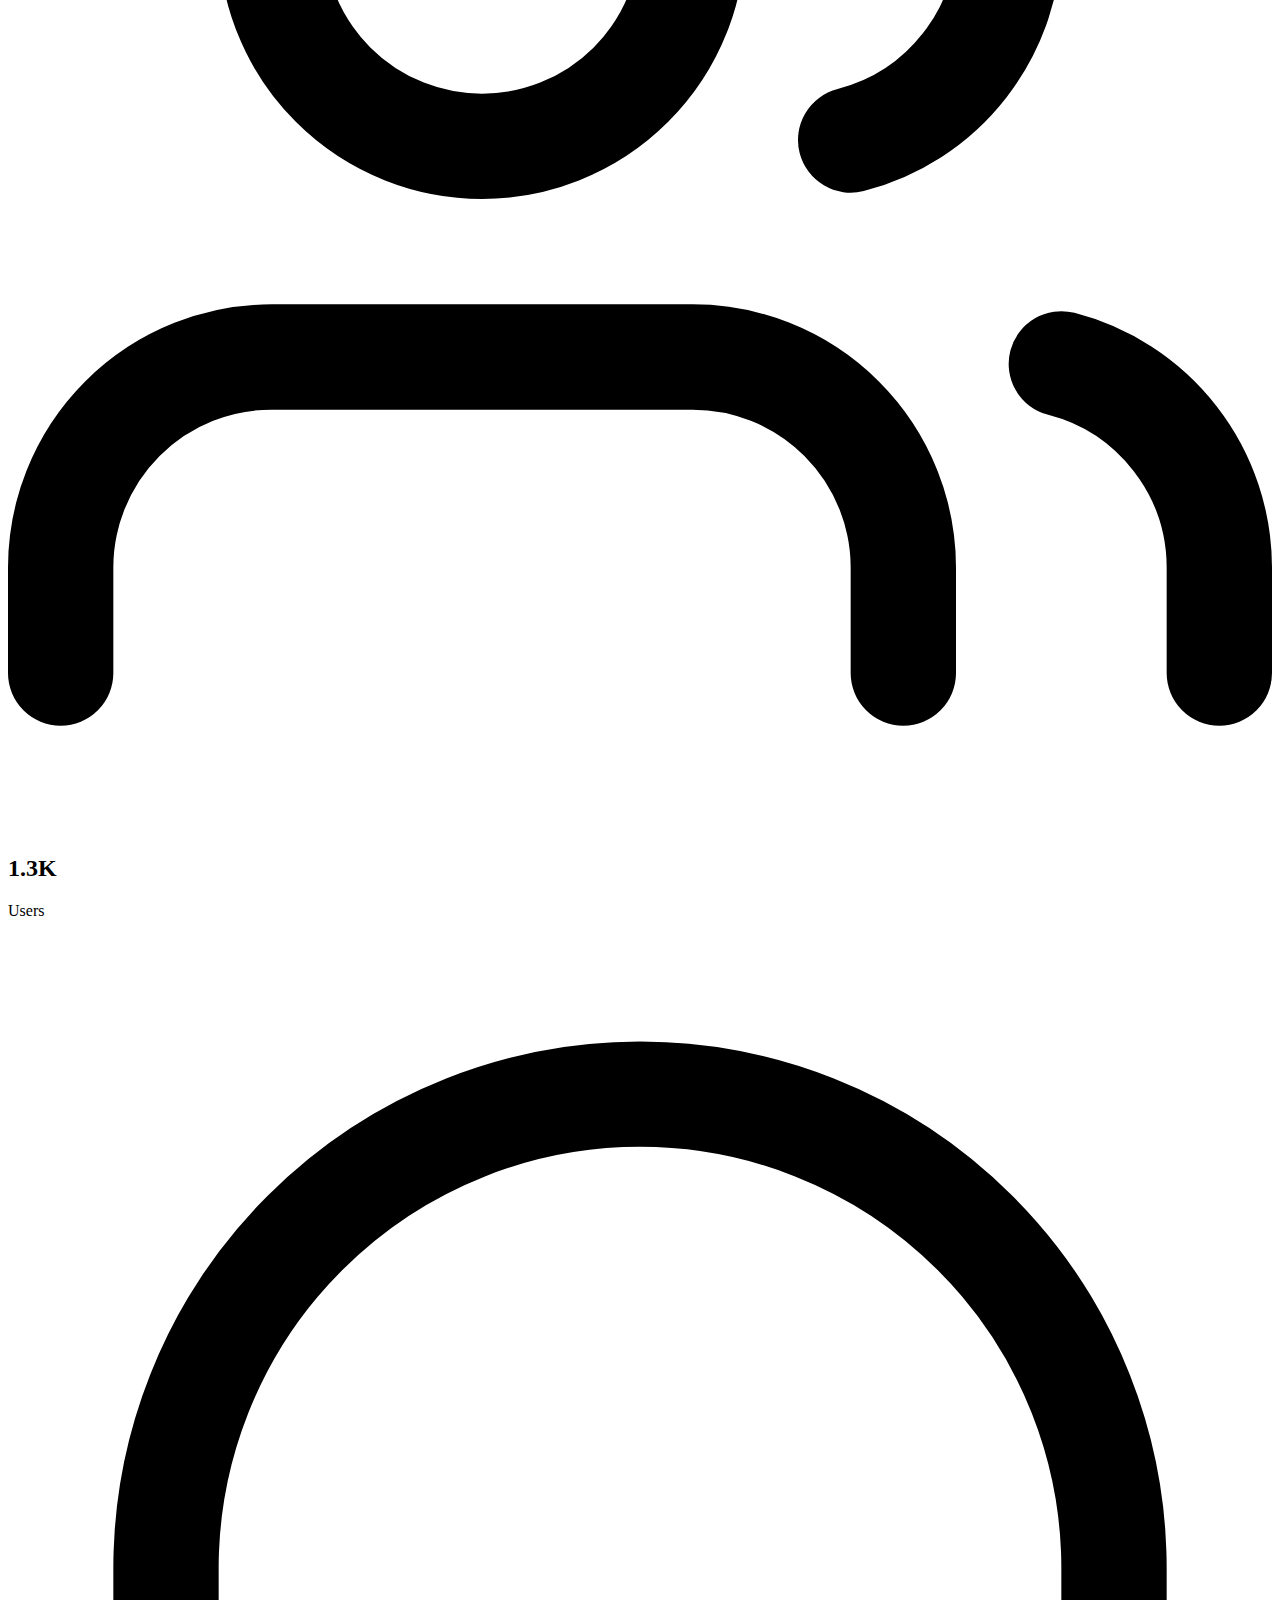
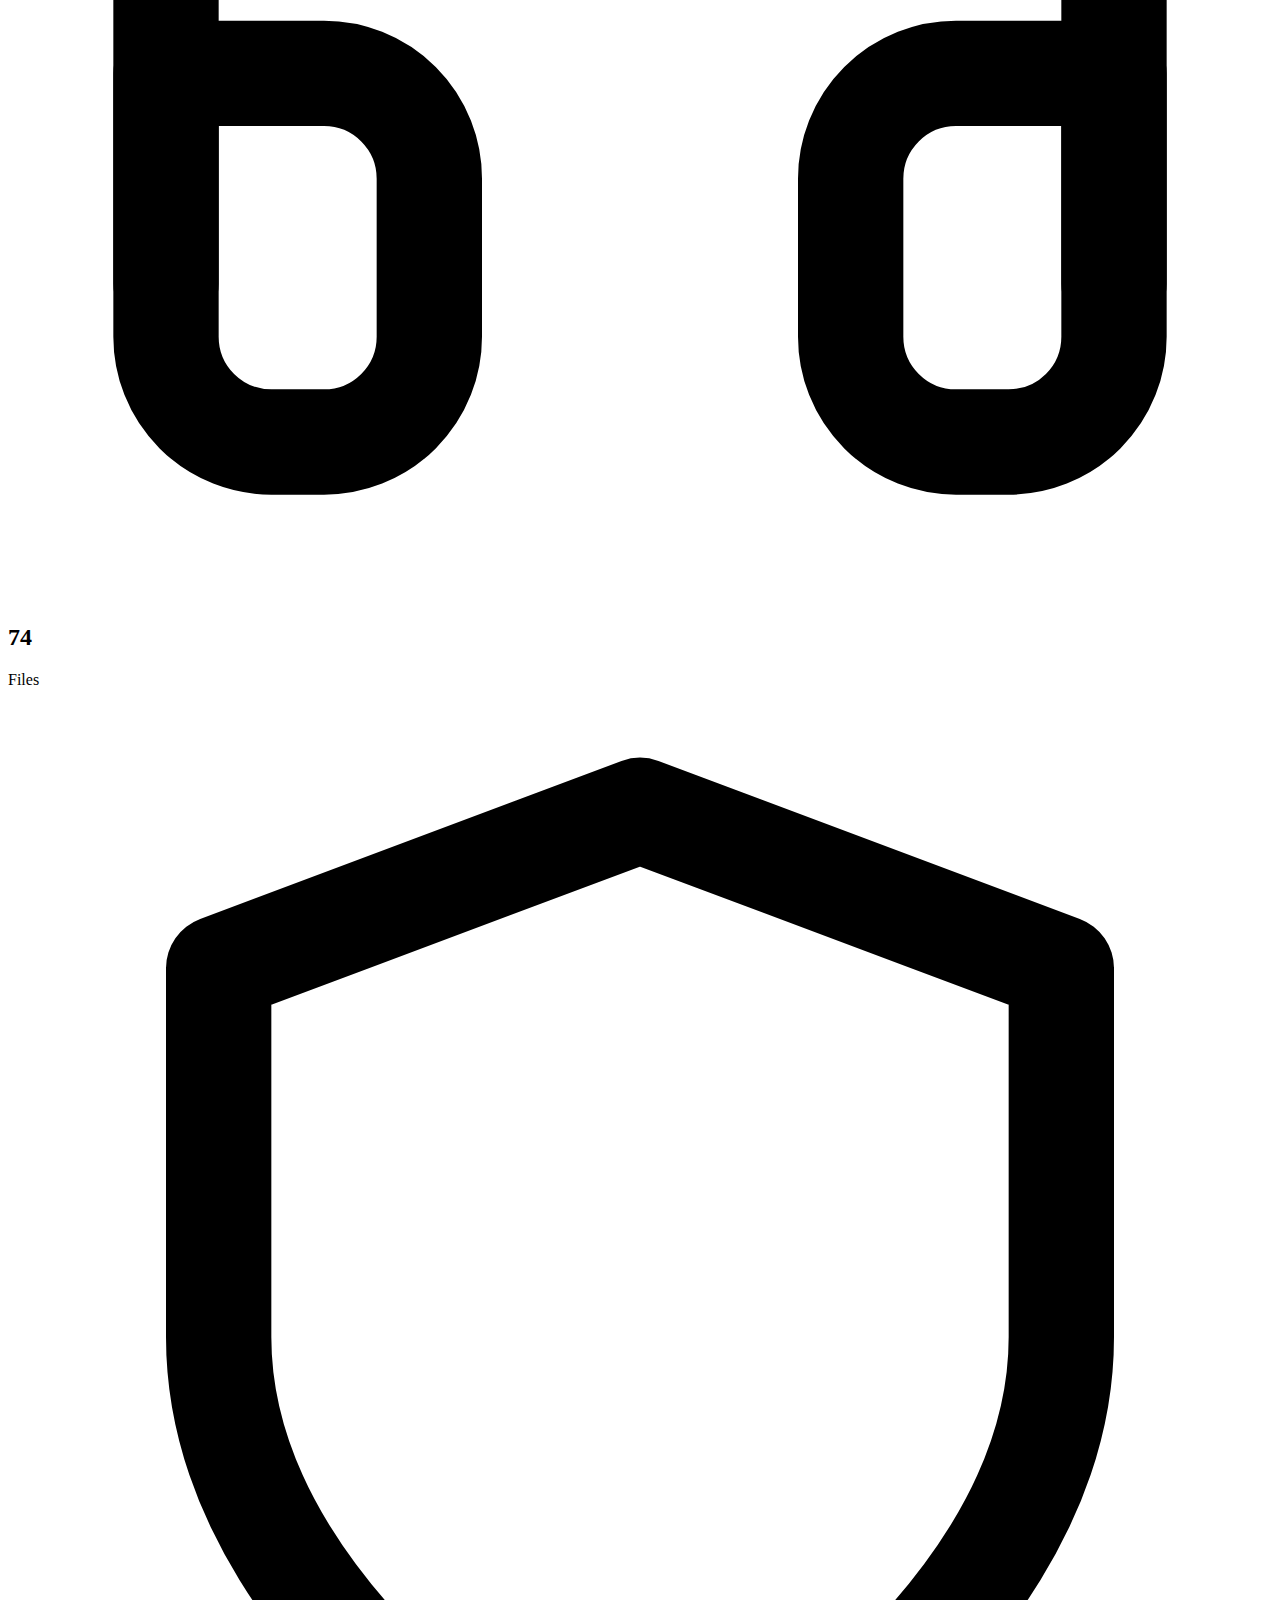
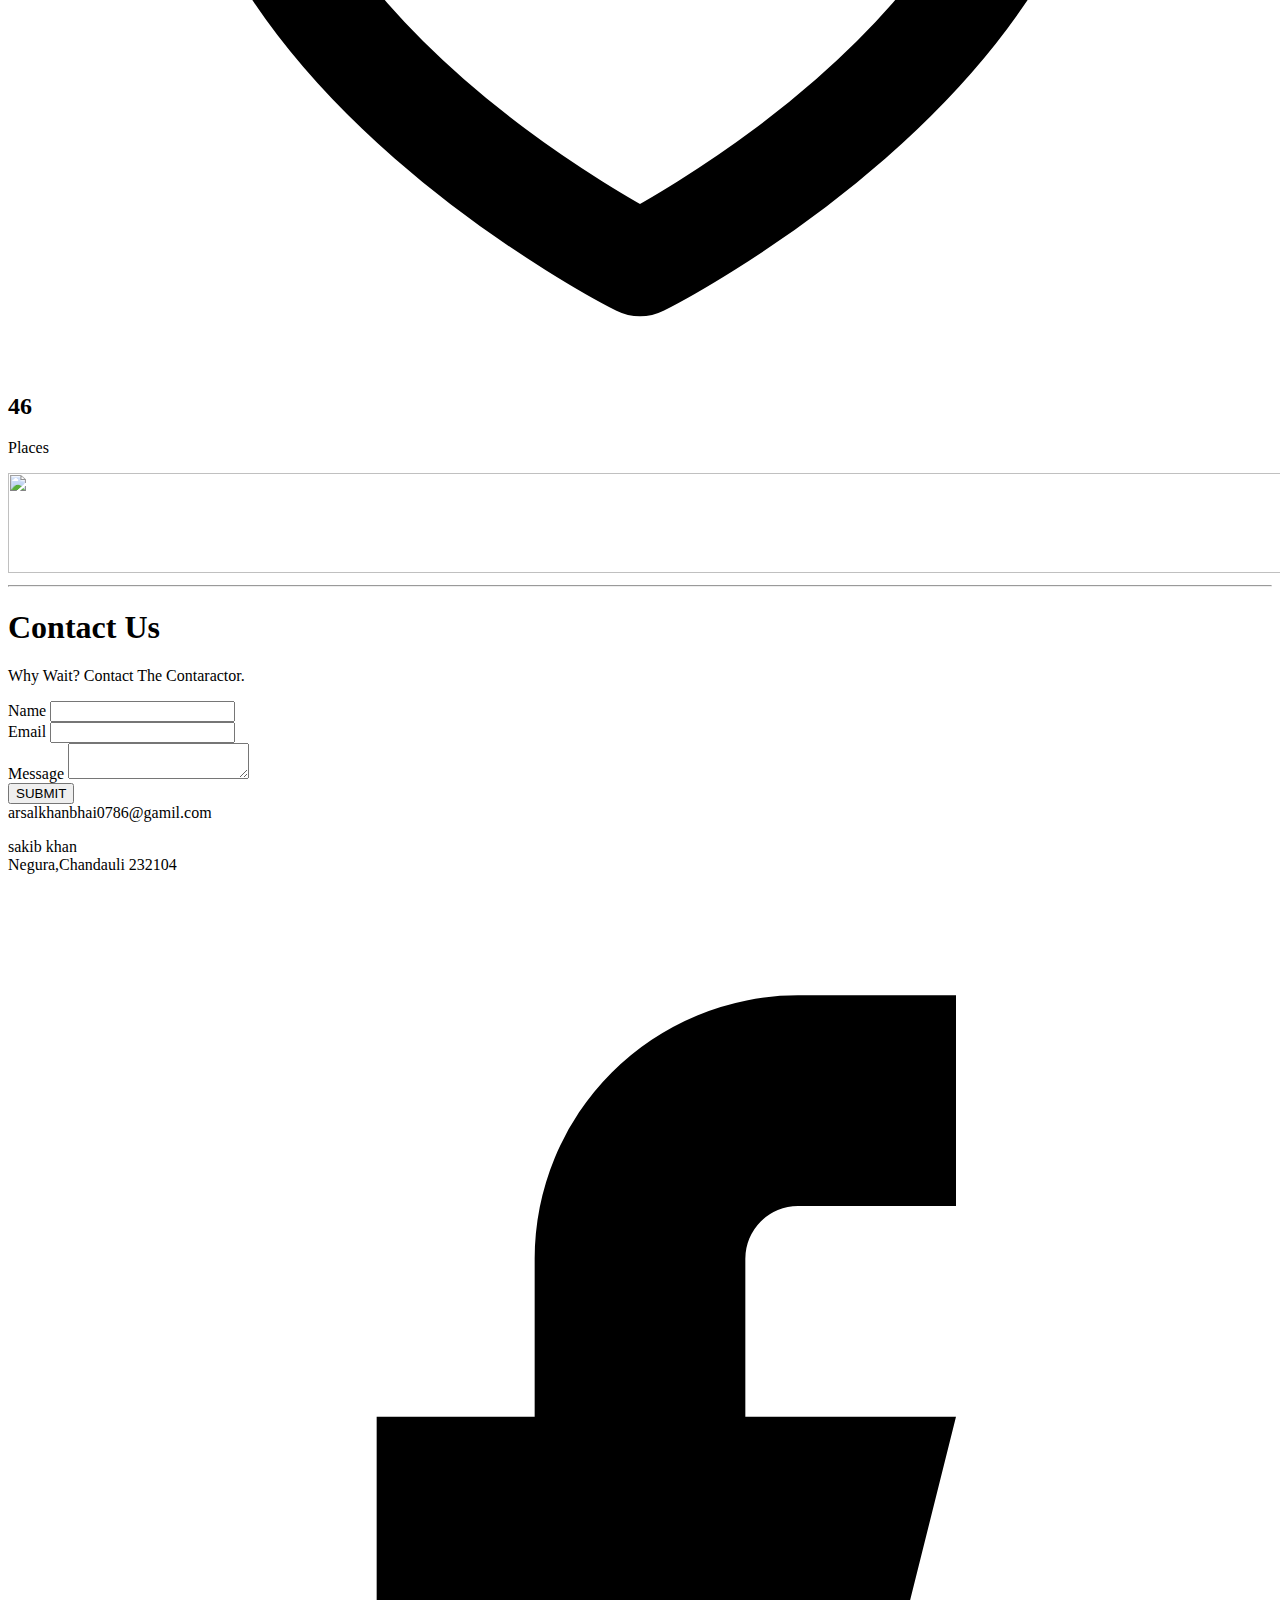
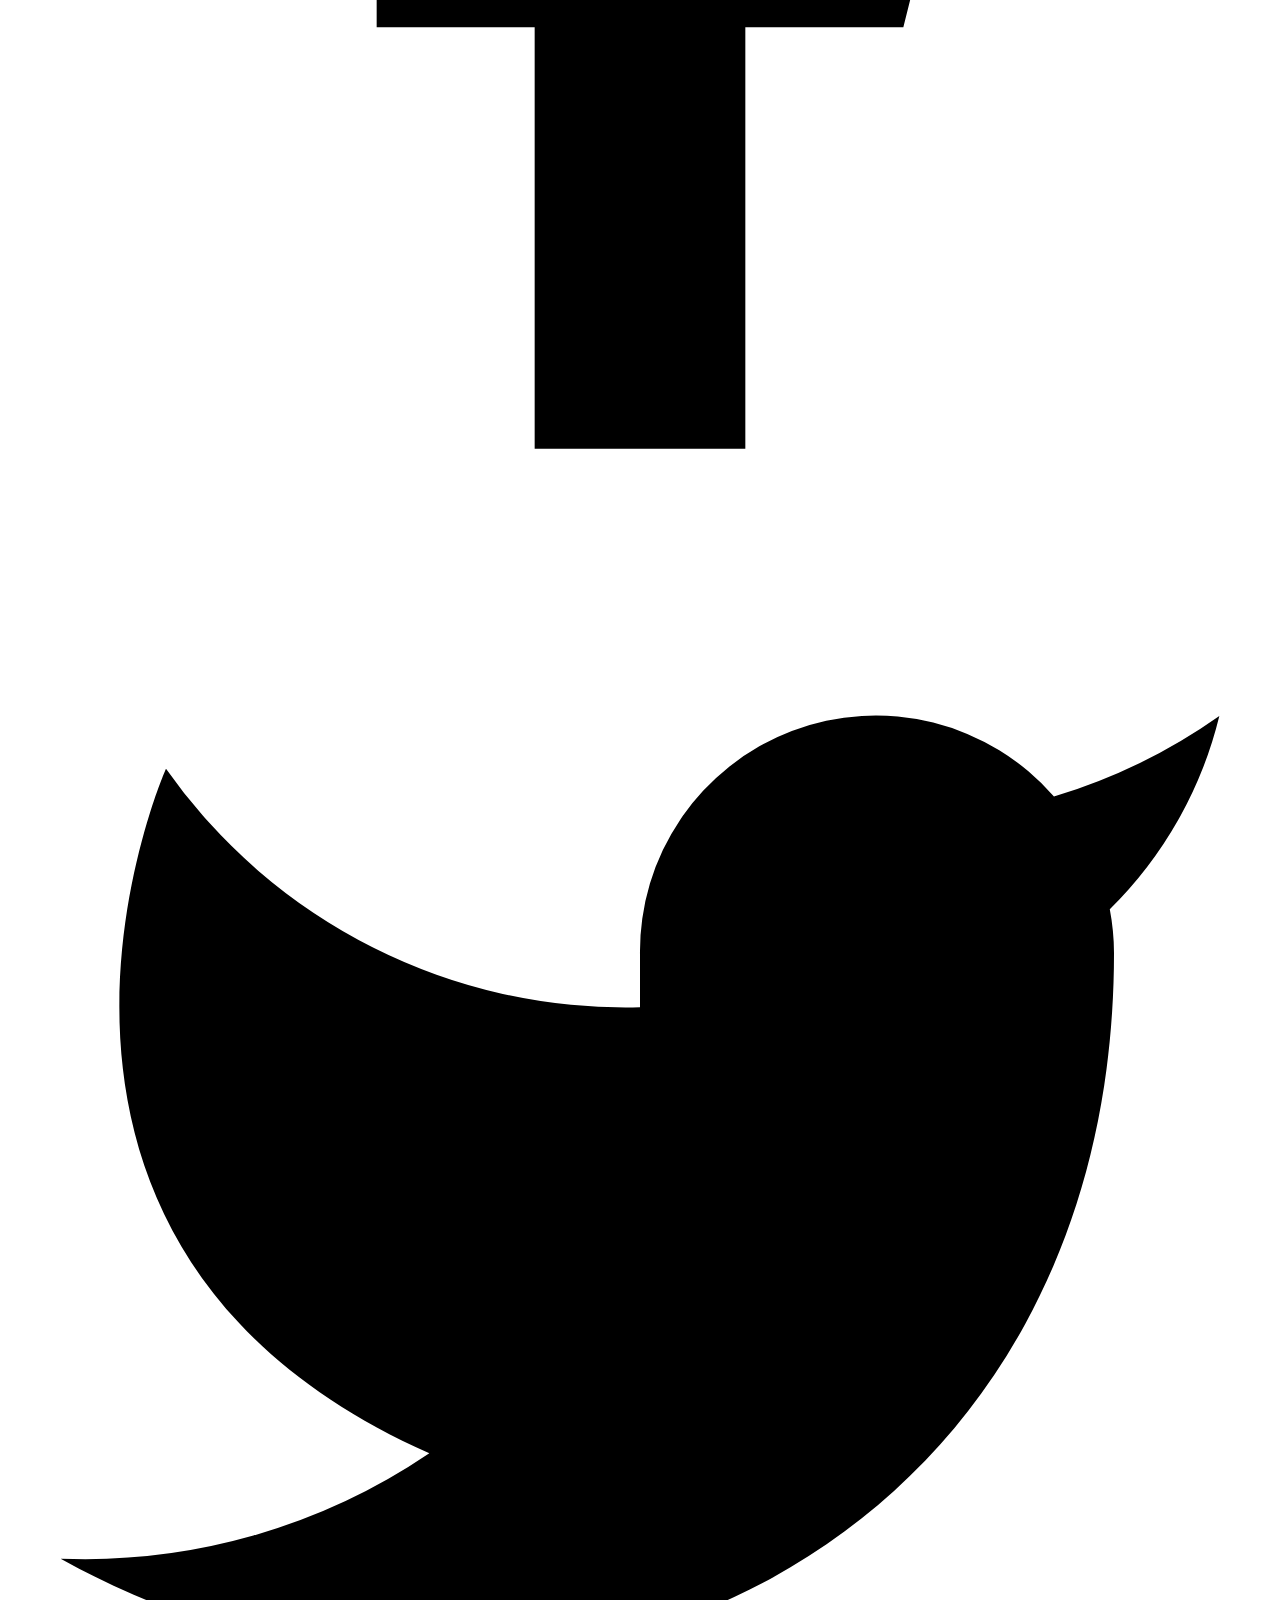
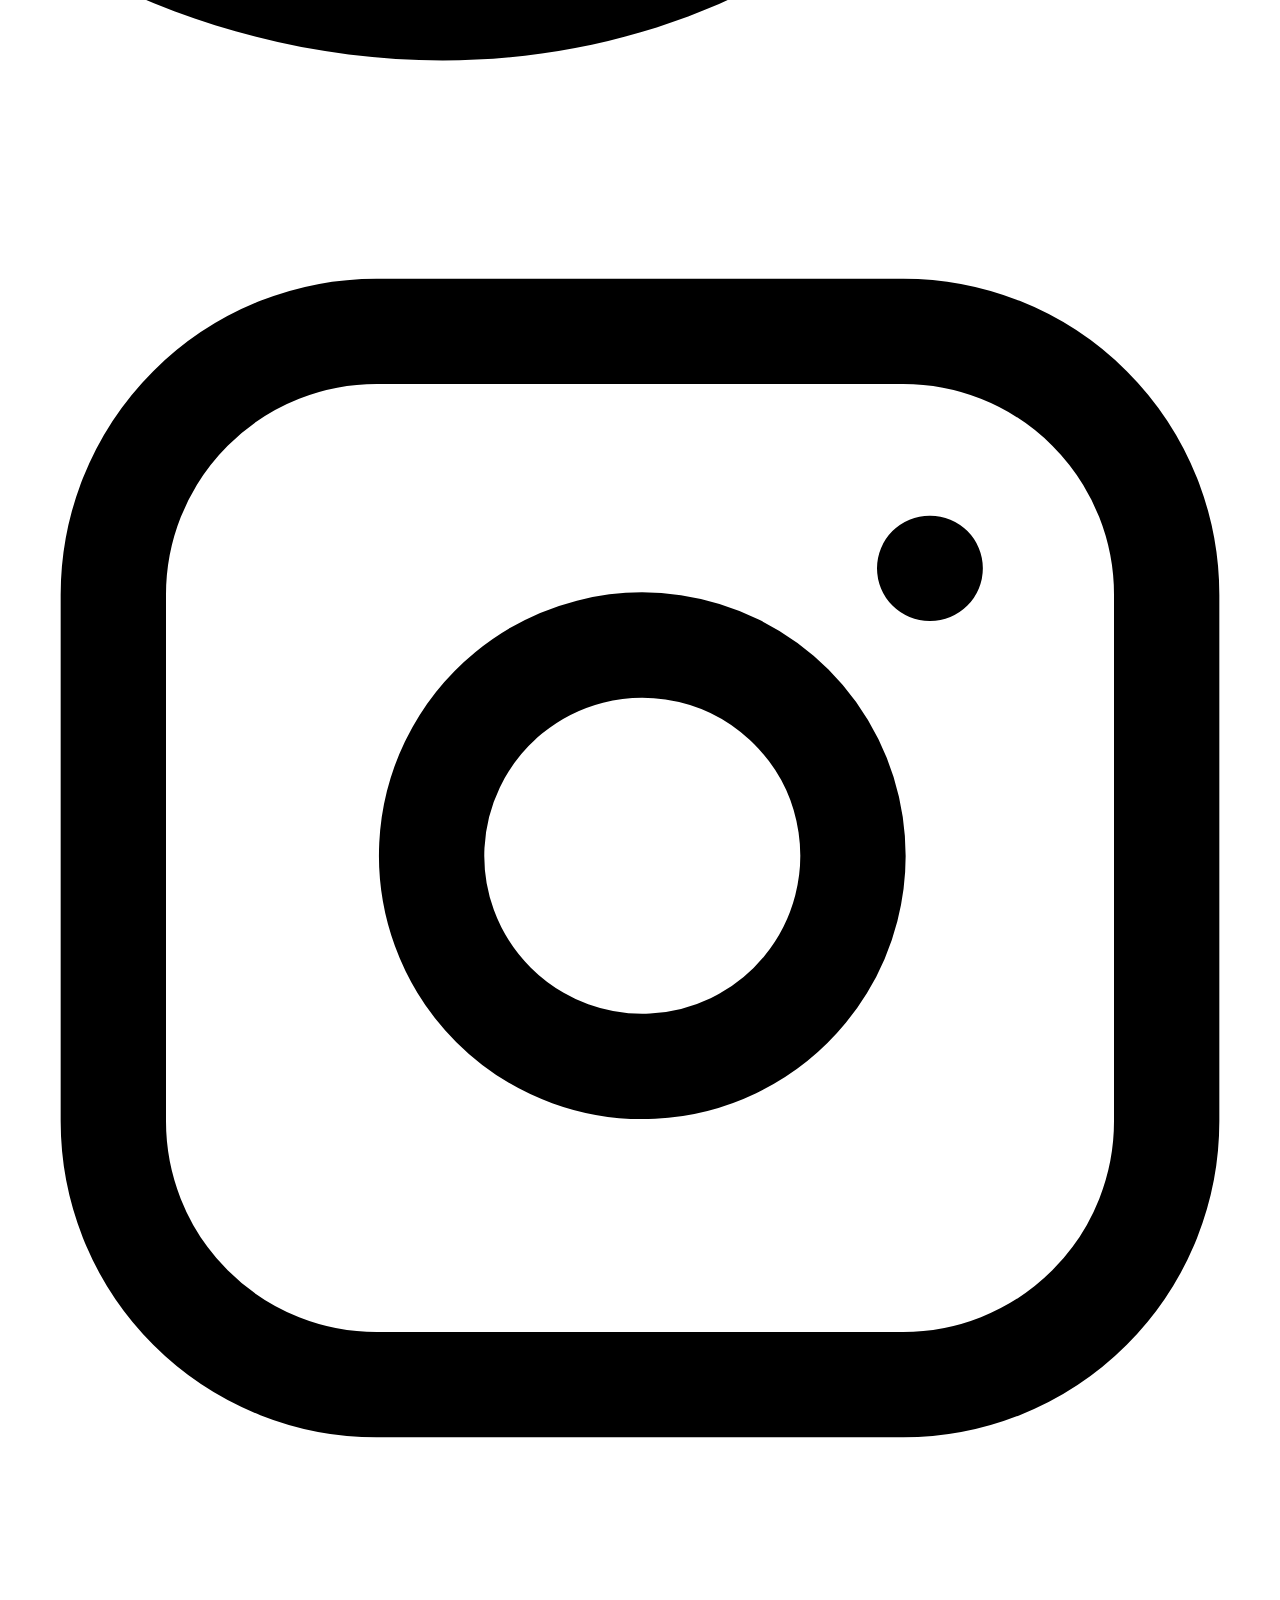
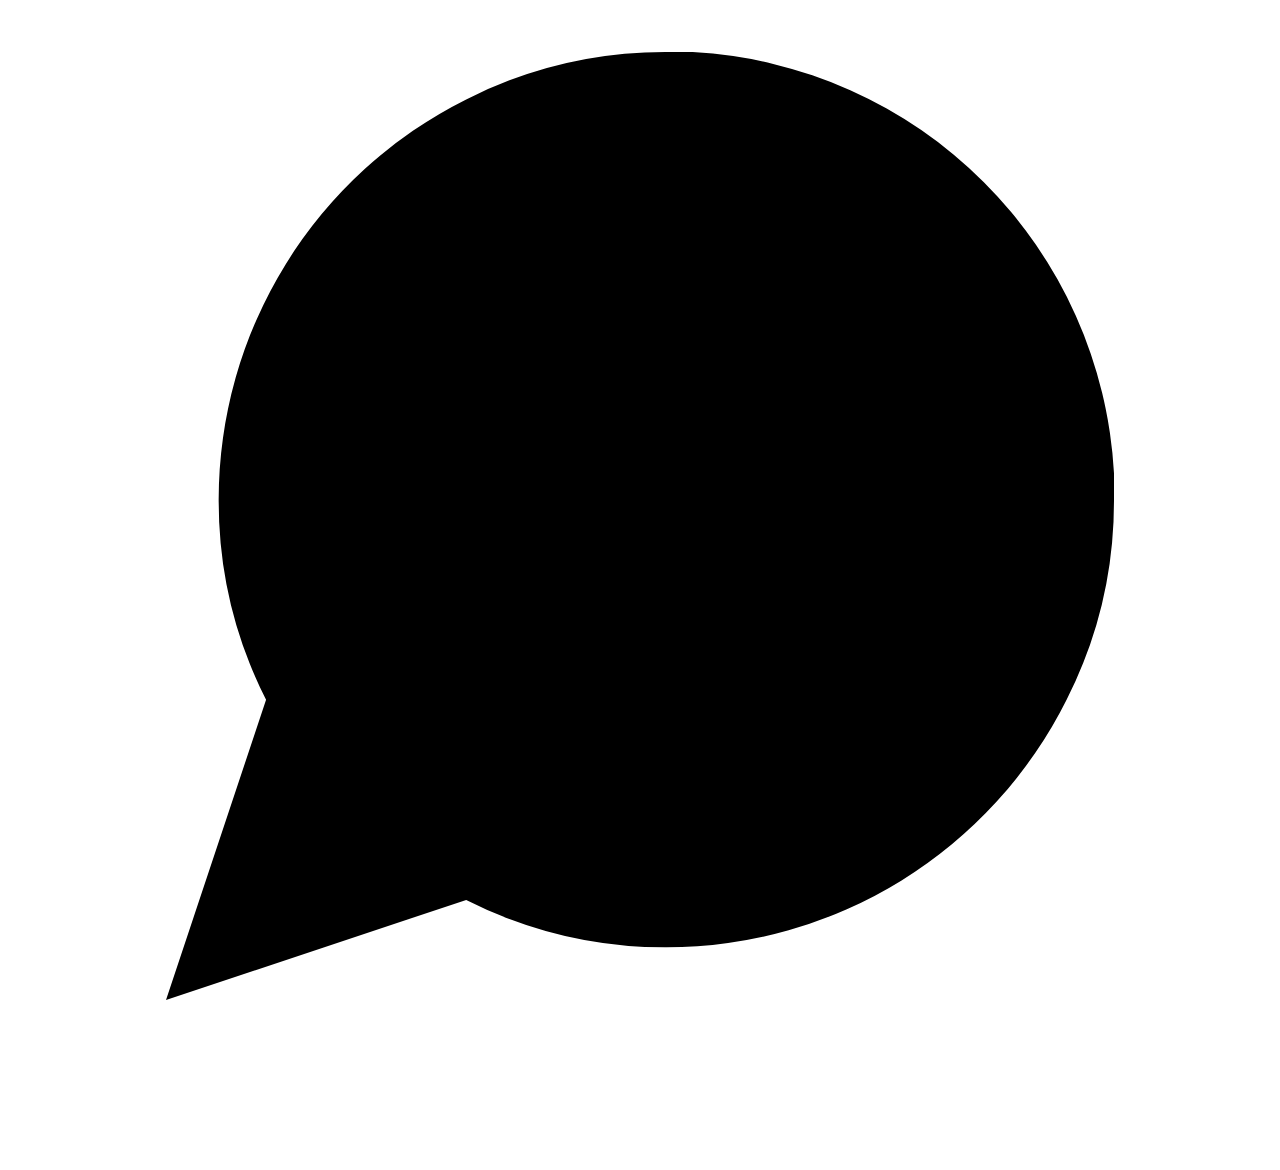
==== commit 87391baa: "add" ====
--- a/index.html
+++ b/index.html
@@ -13,7 +13,7 @@
         <svg xmlns="http://www.w3.org/2000/svg" fill="none" stroke="currentColor" stroke-linecap="round" stroke-linejoin="round" stroke-width="2" class="w-10 h-10 text-white p-2 bg-indigo-500 rounded-full" viewBox="0 0 24 24">
           <path d="M12 2L2 7l10 5 10-5-10-5zM2 17l10 5 10-5M2 12l10 5 10-5"></path>
         </svg>
-        <span class="ml-3 text-xl">ANAS BUILDING MATERIAL 786</span>
+        <span class="ml-3 text-xl">ANAS BUILDING MATERIAL</span>
       </a>
       <nav class="md:ml-auto flex flex-wrap items-center text-base justify-center">
         <a class="mr-5 hover:text-gray-900">HOME</a>
@@ -53,7 +53,7 @@
       </div>
       <div class="lg:max-w-lg lg:w-full md:w-1/2 w-5/6">
         <a href="https://www.google.com"></a>
-        <img class="object-cover object-center rounded" src="C:\Users\Dell\Pictures\PicsArt\card1.jpg" alt="card1" width="720" height="600">
+        <img class="object-cover object-center rounded" src="images/card1.jpg" width="720" height="600">
       </div>
     </div>
   </section>
@@ -67,7 +67,7 @@
       <div class="flex flex-wrap -m-2">
         <div class="p-2 lg:w-1/3 md:w-1/2 w-full">
           <div class="h-full flex items-center border-gray-200 border p-4 rounded-lg">
-            <img alt="team" class="w-16 h-16 bg-gray-100 object-cover object-center flex-shrink-0 rounded-full mr-4" src="C:\Users\Dell\Pictures\PicsArt\ta2.jpg" alt="ta2" widht="88" height="88">
+            <img alt="team" class="w-16 h-16 bg-gray-100 object-cover object-center flex-shrink-0 rounded-full mr-4" src="images/ta2.jpg" alt="ta2" widht="88" height="88">
             <div class="flex-grow">
               <h2 class="text-gray-900 title-font font-medium">ASIF KHAN</h2>
               <p class="text-gray-500">UI Designer</p>
@@ -76,7 +76,7 @@
         </div>
         <div class="p-2 lg:w-1/3 md:w-1/2 w-full">
           <div class="h-full flex items-center border-gray-200 border p-4 rounded-lg">
-            <img alt="team" class="w-16 h-16 bg-gray-100 object-cover object-center flex-shrink-0 rounded-full mr-4" src="C:\Users\Dell\Pictures\PicsArt\ta1.png" alt="ta1" width="84" height="84">
+            <img alt="team" class="w-16 h-16 bg-gray-100 object-cover object-center flex-shrink-0 rounded-full mr-4" src="images/ta1.png" alt="ta1" width="84" height="84">
             <div class="flex-grow">
               <h2 class="text-gray-900 title-font font-medium">AZIM KHAN</h2>
               <p class="text-gray-500">THE FOUNDER</p>
@@ -85,7 +85,7 @@
         </div>
         <div class="p-2 lg:w-1/3 md:w-1/2 w-full">
           <div class="h-full flex items-center border-gray-200 border p-4 rounded-lg">
-            <img alt="team" class="w-16 h-16 bg-gray-100 object-cover object-center flex-shrink-0 rounded-full mr-4" src="C:\Users\Dell\Pictures\Saved Pictures\ta3.jpg" alt="ta3" width="88" height="88">
+            <img alt="team" class="w-16 h-16 bg-gray-100 object-cover object-center flex-shrink-0 rounded-full mr-4" src="images/ta3.jpg" alt="ta3" width="88" height="88">
             <div class="flex-grow">
               <h2 class="text-gray-900 title-font font-medium">SAKIB KHAN</h2>
               <p class="text-gray-500">Contractor</p>
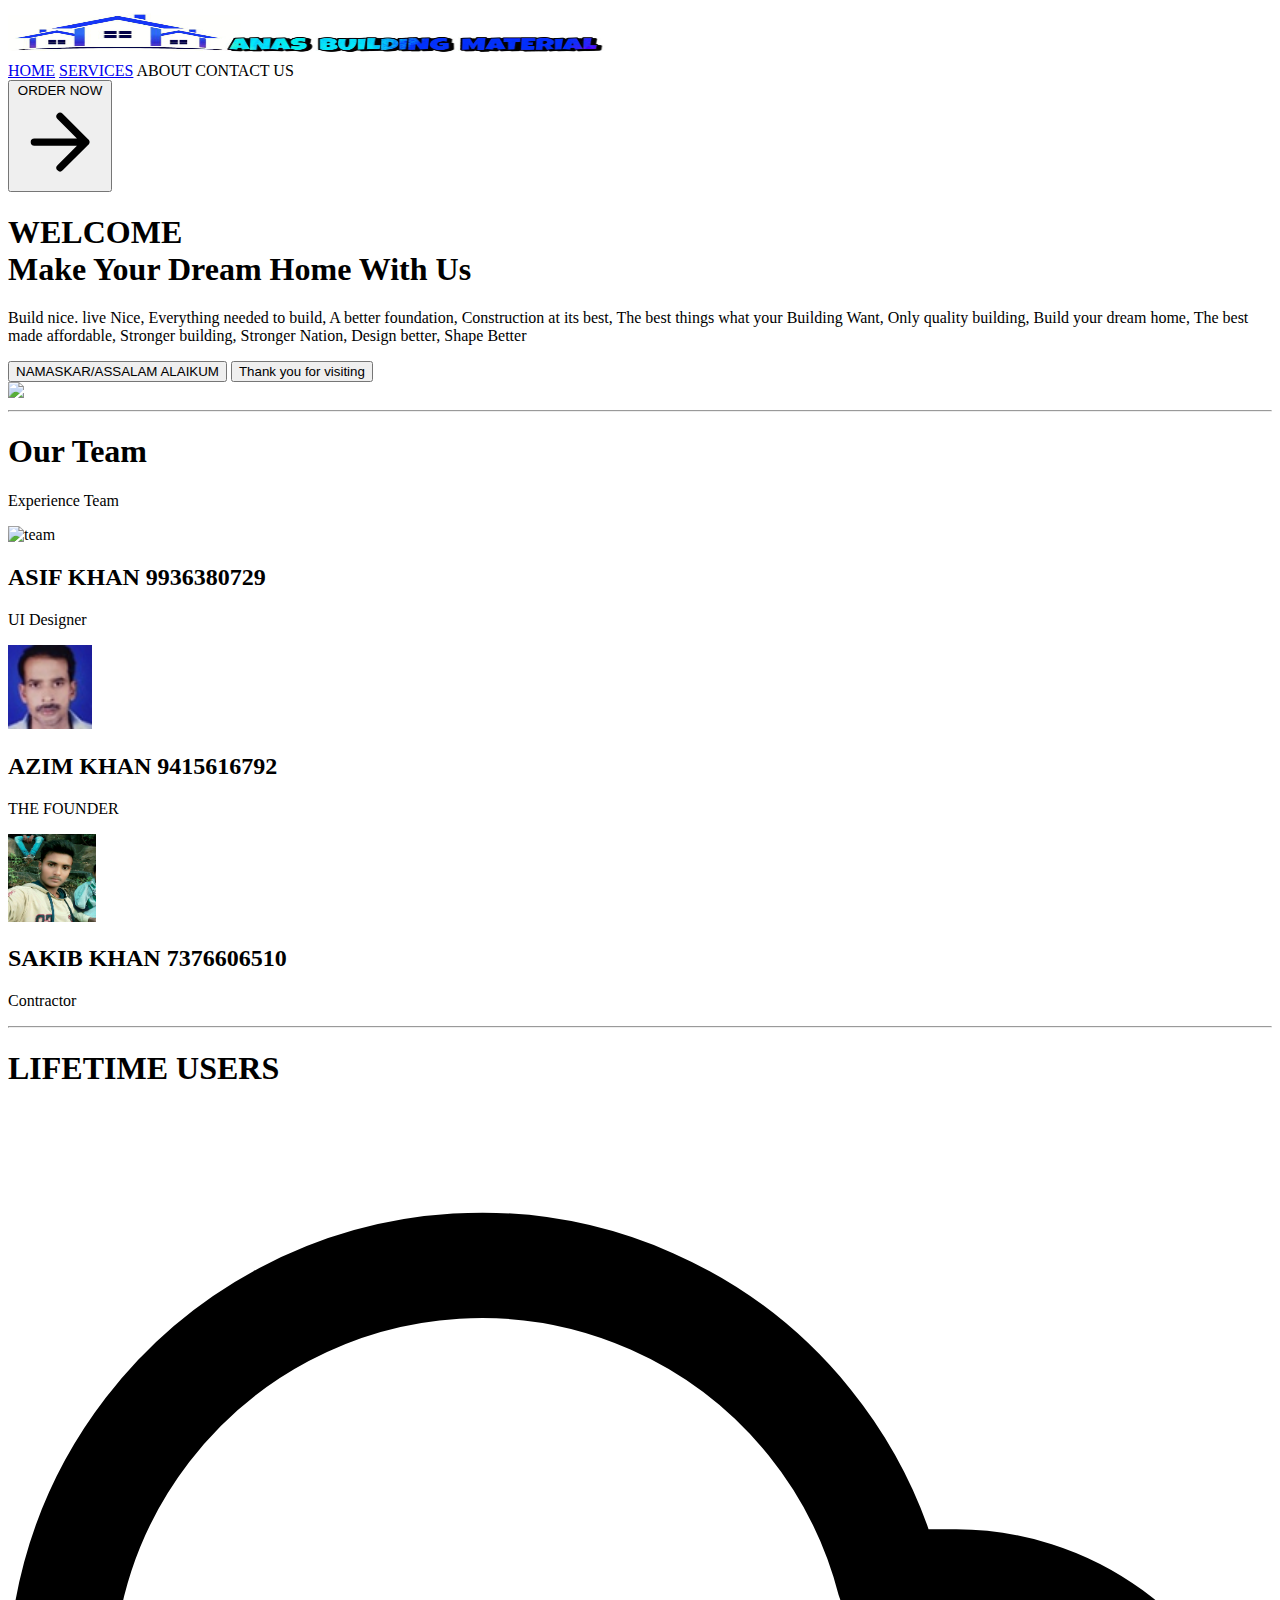
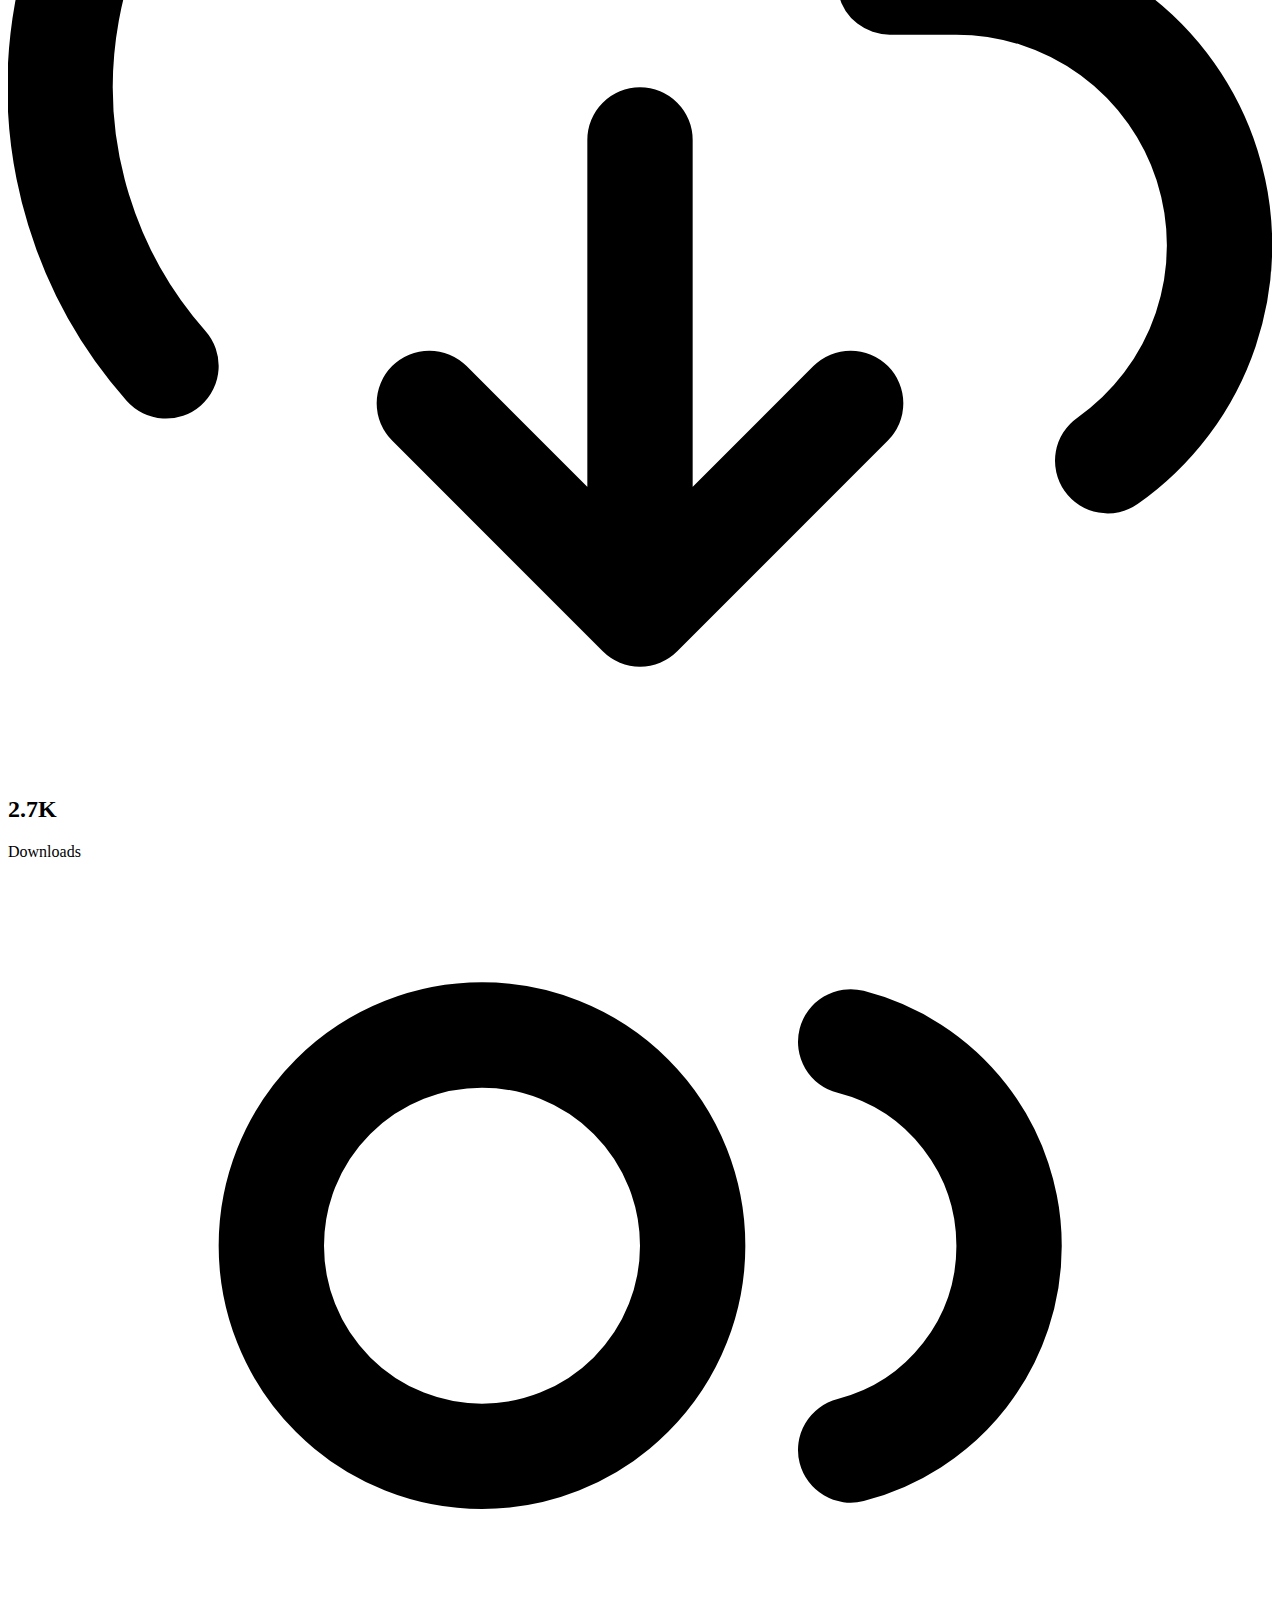
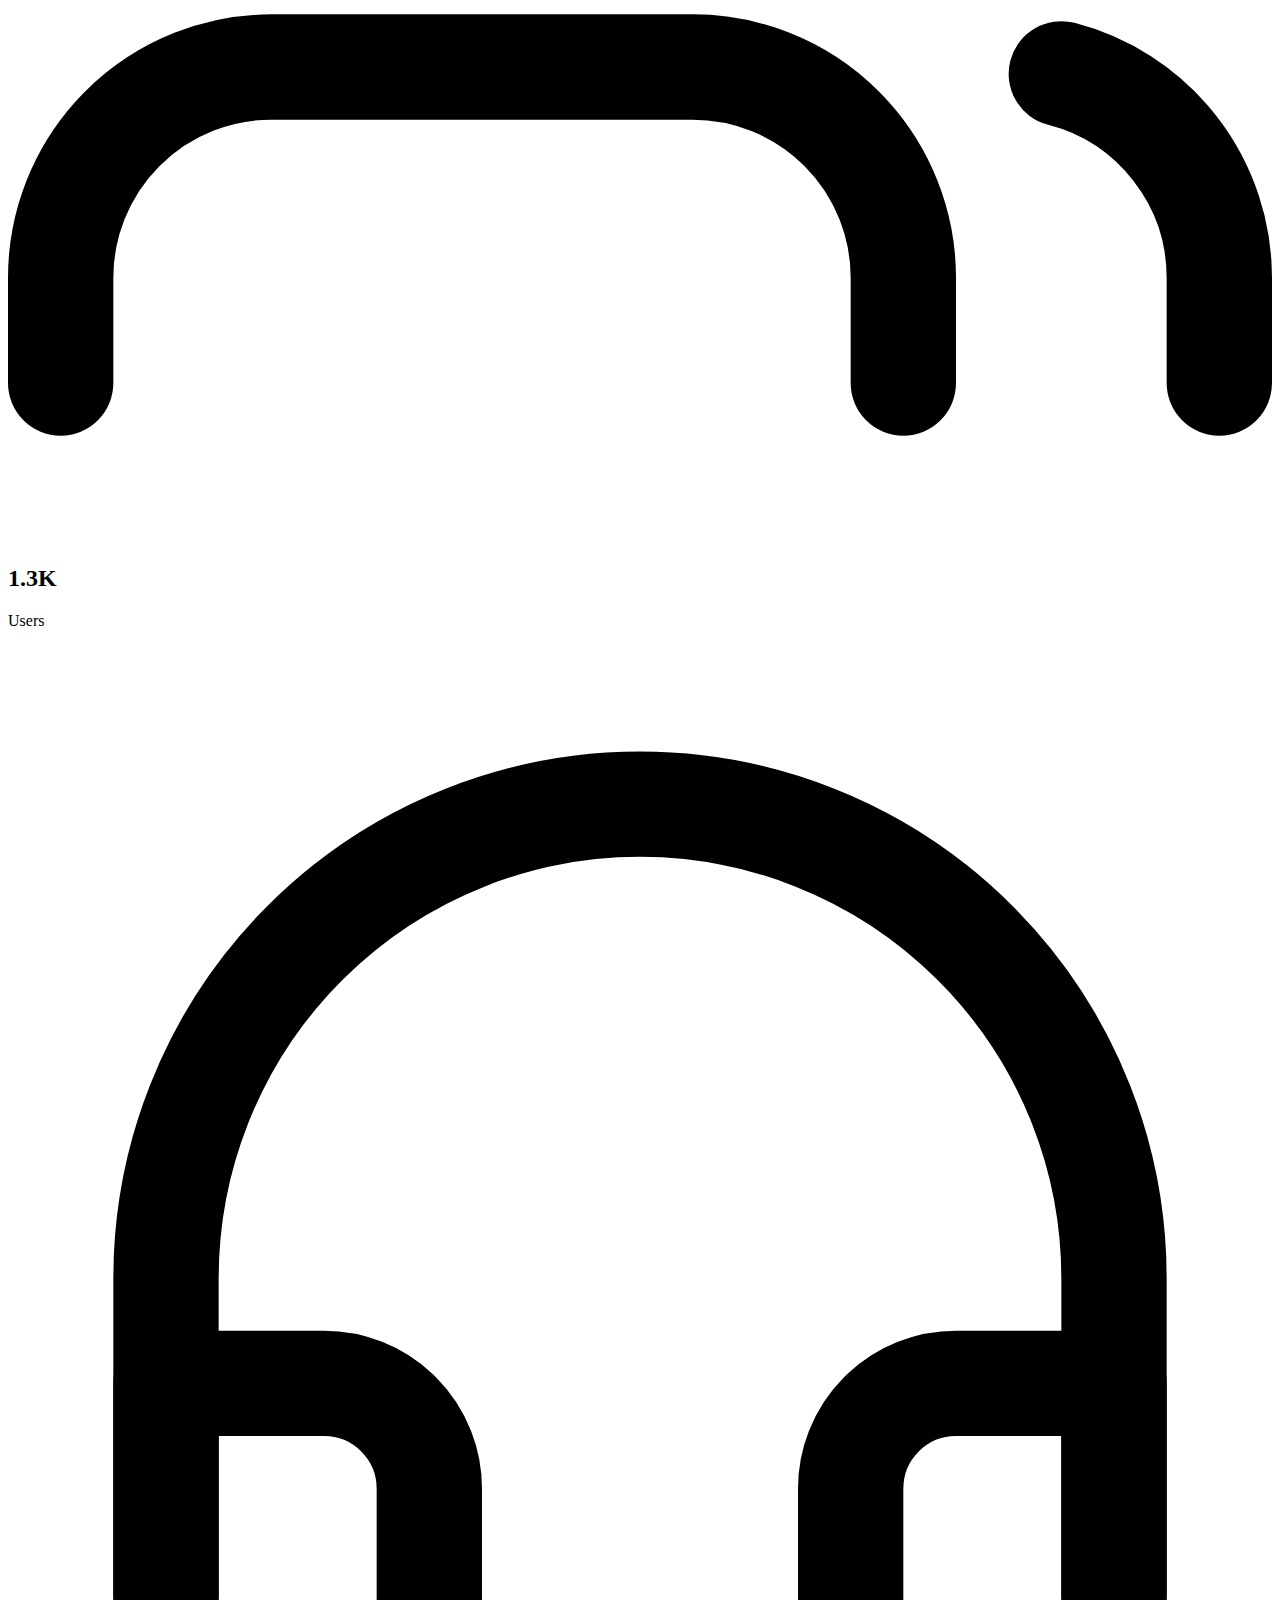
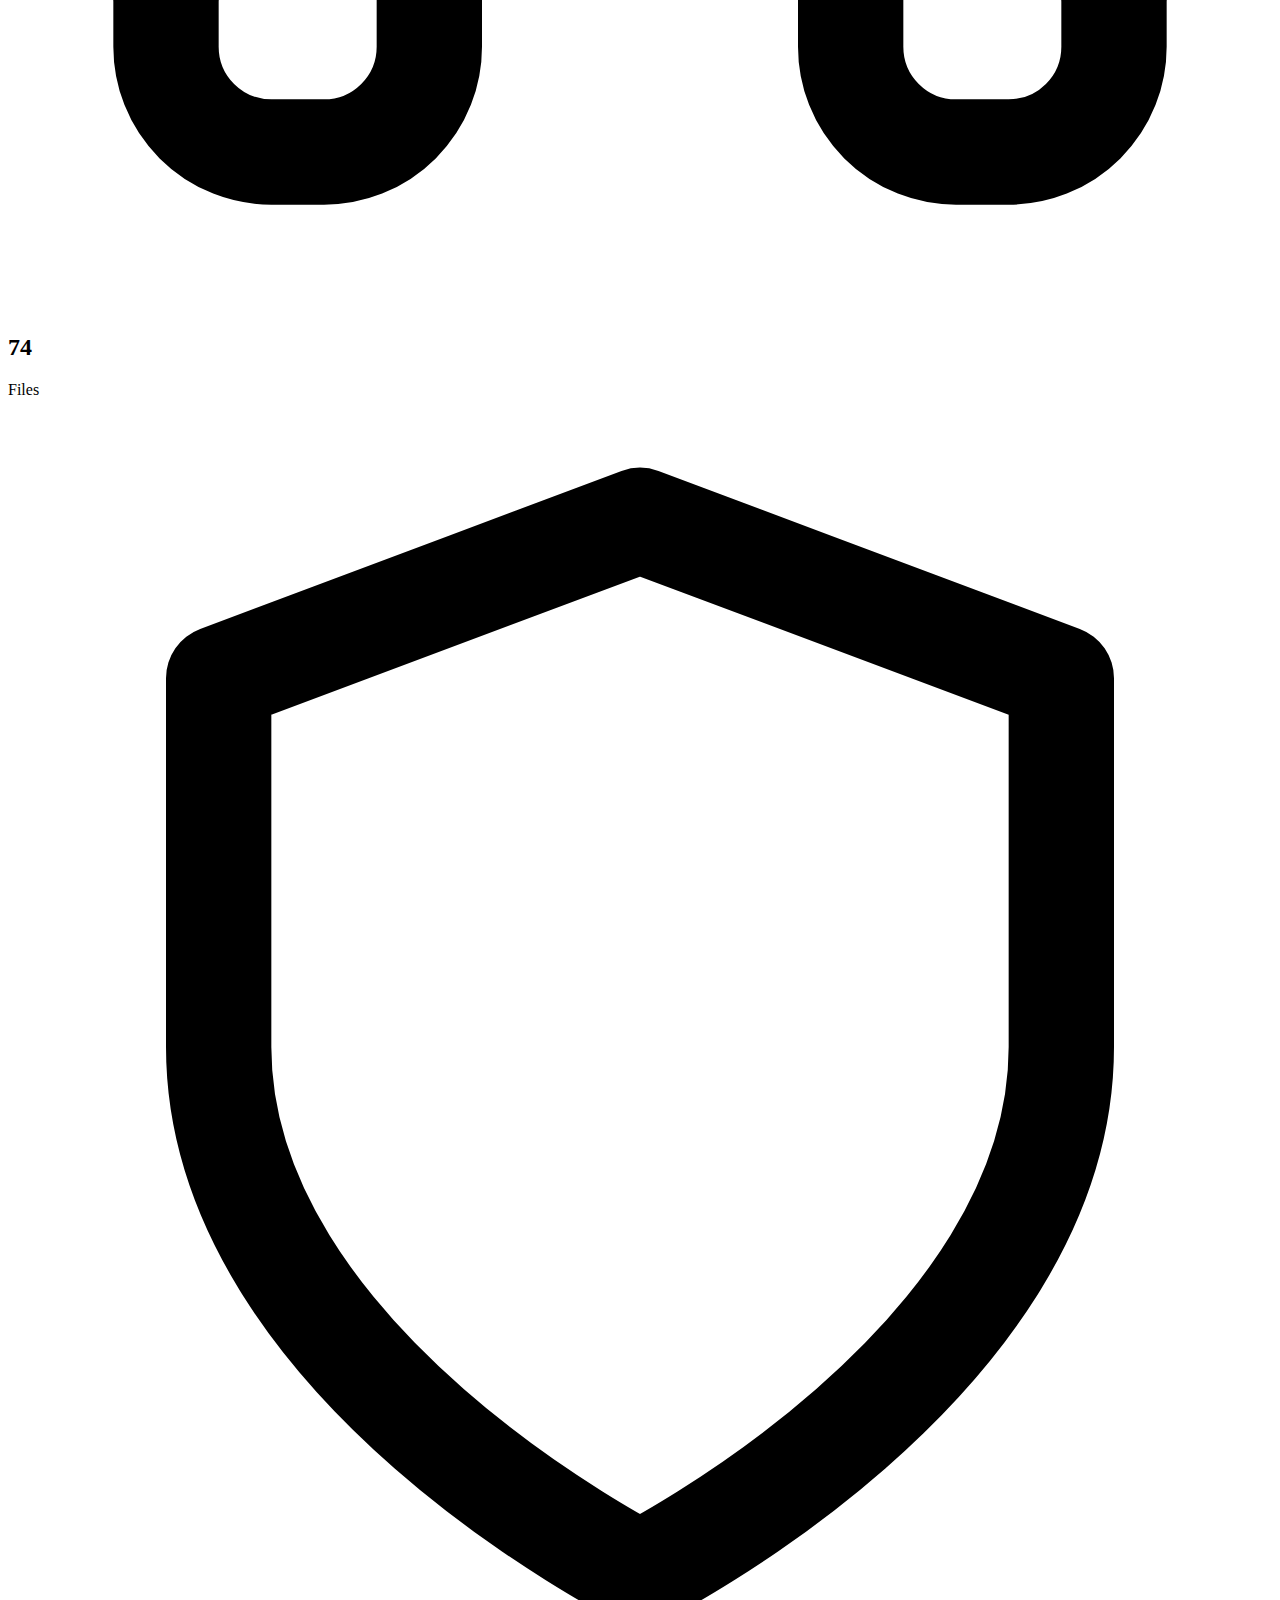
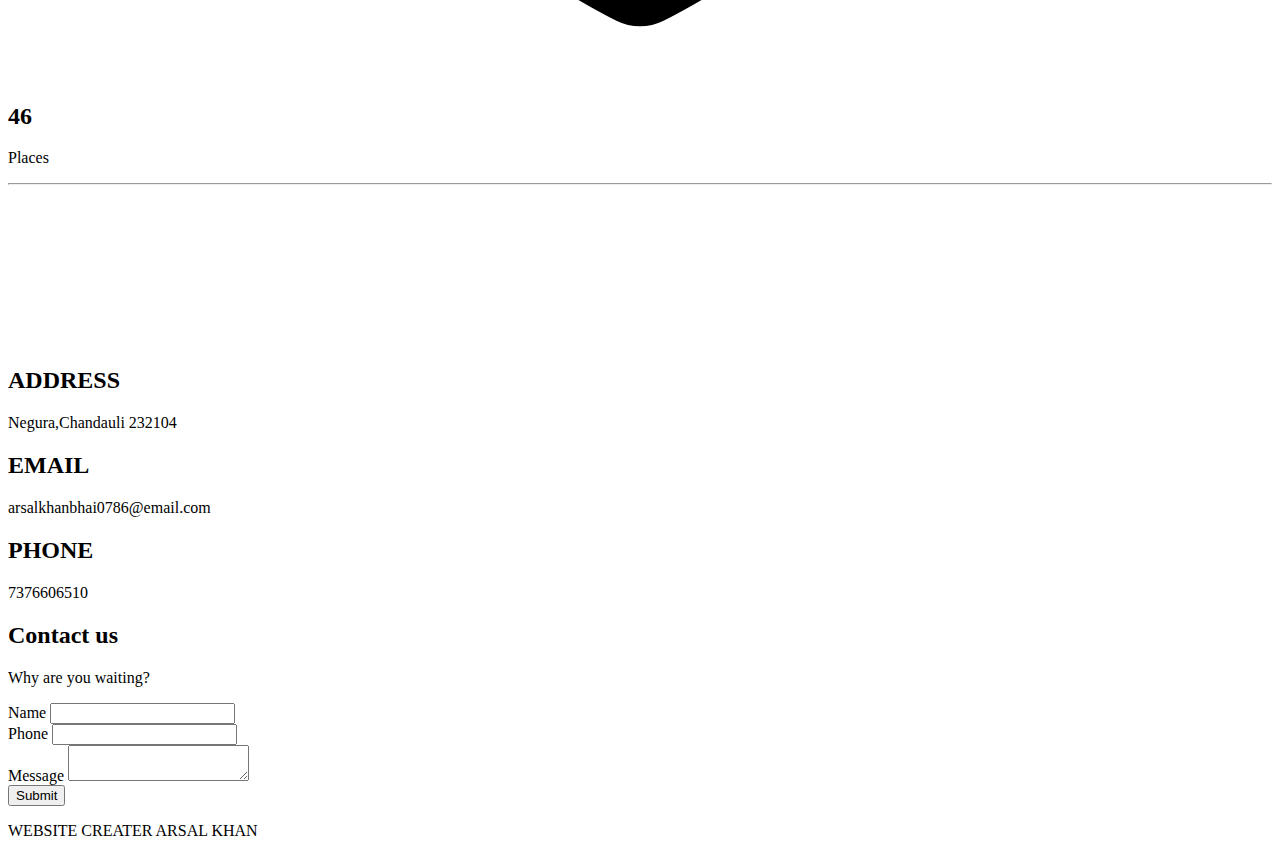
==== commit ca1a025e: "Add files via upload" ====
--- a/index.html
+++ b/index.html
@@ -7,17 +7,14 @@
     <title>ANAS BUILDING MATERIAL</title>
 </head>
 <body>
-  <header class="text-gray-600 body-font">
+  <header class="text-gray-1000 body-font">
     <div class="container mx-auto flex flex-wrap p-5 flex-col md:flex-row items-center">
       <a class="flex title-font font-medium items-center text-gray-900 mb-4 md:mb-0">
-        <svg xmlns="http://www.w3.org/2000/svg" fill="none" stroke="currentColor" stroke-linecap="round" stroke-linejoin="round" stroke-width="2" class="w-10 h-10 text-white p-2 bg-indigo-500 rounded-full" viewBox="0 0 24 24">
-          <path d="M12 2L2 7l10 5 10-5-10-5zM2 17l10 5 10-5M2 12l10 5 10-5"></path>
-        </svg>
-        <span class="ml-3 text-xl">ANAS BUILDING MATERIAL</span>
+        <img src="images/photo_2022-09-24_10-49-22.jpg" width="600px" height="50">
       </a>
       <nav class="md:ml-auto flex flex-wrap items-center text-base justify-center">
-        <a class="mr-5 hover:text-gray-900">HOME</a>
-        <a class="mr-5 hover:text-gray-900">SERVICES</a>
+        <a class="mr-5 hover:text-gray-900" href="#">HOME</a>
+        <a class="mr-5 hover:text-gray-900" href="services.html">SERVICES</a>
         <a class="mr-5 hover:text-gray-900">ABOUT</a>
         <a class="mr-5 hover:text-gray-900">CONTACT US</a>
       </nav>
@@ -30,7 +27,7 @@
   </header>
 
 
-  <section class="text-gray-600 body-font">
+  <section class="text-gray-600 body-font bg-blue-100">
     <div class="container mx-auto flex px-5 py-24 md:flex-row flex-col items-center">
       <div class="lg:flex-grow md:w-1/2 lg:pr-24 md:pr-16 flex flex-col md:items-start md:text-left mb-16 md:mb-0 items-center text-center">
         <h1 class="title-font sm:text-4xl text-3xl mb-4 font-medium text-gray-900">WELCOME
@@ -53,7 +50,7 @@
       </div>
       <div class="lg:max-w-lg lg:w-full md:w-1/2 w-5/6">
         <a href="https://www.google.com"></a>
-        <img class="object-cover object-center rounded" src="images/card1.jpg" width="720" height="600">
+        <img class="object-cover object-center rounded" src="https://source.unsplash.com/720x600/?construction work">
       </div>
     </div>
   </section>
@@ -67,9 +64,9 @@
       <div class="flex flex-wrap -m-2">
         <div class="p-2 lg:w-1/3 md:w-1/2 w-full">
           <div class="h-full flex items-center border-gray-200 border p-4 rounded-lg">
-            <img alt="team" class="w-16 h-16 bg-gray-100 object-cover object-center flex-shrink-0 rounded-full mr-4" src="images/ta2.jpg" alt="ta2" widht="88" height="88">
+            <img alt="team" class="w-16 h-16 bg-gray-100 object-cover object-center flex-shrink-0 rounded-full mr-4" src="images/ta5.jpg" alt="ta2" widht="88" height="88">
             <div class="flex-grow">
-              <h2 class="text-gray-900 title-font font-medium">ASIF KHAN</h2>
+              <h2 class="text-gray-900 title-font font-medium">ASIF KHAN 9936380729</h2>
               <p class="text-gray-500">UI Designer</p>
             </div>
           </div>
@@ -78,7 +75,7 @@
           <div class="h-full flex items-center border-gray-200 border p-4 rounded-lg">
             <img alt="team" class="w-16 h-16 bg-gray-100 object-cover object-center flex-shrink-0 rounded-full mr-4" src="images/ta1.png" alt="ta1" width="84" height="84">
             <div class="flex-grow">
-              <h2 class="text-gray-900 title-font font-medium">AZIM KHAN</h2>
+              <h2 class="text-gray-900 title-font font-medium">AZIM KHAN 9415616792</h2>
               <p class="text-gray-500">THE FOUNDER</p>
             </div>
           </div>
@@ -87,7 +84,7 @@
           <div class="h-full flex items-center border-gray-200 border p-4 rounded-lg">
             <img alt="team" class="w-16 h-16 bg-gray-100 object-cover object-center flex-shrink-0 rounded-full mr-4" src="images/ta3.jpg" alt="ta3" width="88" height="88">
             <div class="flex-grow">
-              <h2 class="text-gray-900 title-font font-medium">SAKIB KHAN</h2>
+              <h2 class="text-gray-900 title-font font-medium">SAKIB KHAN 7376606510</h2>
               <p class="text-gray-500">Contractor</p>
             </div>
           </div>
@@ -97,7 +94,7 @@
   </section>
  
   <hr>
-  <section class="text-gray-600 body-font">
+  <section class="text-gray-600 body-font bg-blue-100">
     <div class="container px-5 py-24 mx-auto">
       <div class="flex flex-col text-center w-full mb-20">
         <h1 class="sm:text-3xl text-2xl font-medium title-font mb-4 text-gray-900">LIFETIME USERS</h1>
@@ -146,75 +143,43 @@
       </div>
     </div>
   </section>
-  <body>
-    <img src="C:\Users\Dell\Pictures\PicsArt\ta4.jpg" width="1700" height="100">
-  </body>
   <hr>
   <section class="text-gray-600 body-font relative">
-    <div class="container px-5 py-24 mx-auto">
-      <div class="flex flex-col text-center w-full mb-12">
-        <h1 class="sm:text-3xl text-2xl font-medium title-font mb-4 text-gray-900">Contact Us</h1>
-        <p class="lg:w-2/3 mx-auto leading-relaxed text-base">Why Wait? Contact The Contaractor.</p>
-      </div>
-      <div class="lg:w-1/2 md:w-2/3 mx-auto">
-        <div class="flex flex-wrap -m-2">
-          <div class="p-2 w-1/2">
-            <div class="relative">
-              <label for="name" class="leading-7 text-sm text-gray-600">Name</label>
-              <input type="text" id="name" name="name" class="w-full bg-gray-100 bg-opacity-50 rounded border border-gray-300 focus:border-indigo-500 focus:bg-white focus:ring-2 focus:ring-indigo-200 text-base outline-none text-gray-700 py-1 px-3 leading-8 transition-colors duration-200 ease-in-out">
-            </div>
+    <div class="container px-5 py-24 mx-auto flex sm:flex-nowrap flex-wrap">
+      <div class="lg:w-2/3 md:w-1/2 bg-gray-300 rounded-lg overflow-hidden sm:mr-10 p-10 flex items-end justify-start relative">
+        <iframe width="100%" height="100%" class="absolute inset-0" frameborder="0" title="map" marginheight="0" marginwidth="0" scrolling="no" src="https://maps.google.com/maps?width=100%&height=1000&hl=en&q=%C4%B0zmir+(My%20Business%20Name)&ie=UTF8&t=&z=14&iwloc=B&output=embed" style="filter: grayscale(1) contrast(1.2) opacity(0.4);"></iframe>
+        <div class="bg-white relative flex flex-wrap py-6 rounded shadow-md">
+          <div class="lg:w-1/2 px-6">
+            <h2 class="title-font font-semibold text-gray-900 tracking-widest text-xs">ADDRESS</h2>
+            <p class="mt-1">Negura,Chandauli 232104</p>
           </div>
-          <div class="p-2 w-1/2">
-            <div class="relative">
-              <label for="email" class="leading-7 text-sm text-gray-600">Email</label>
-              <input type="email" id="email" name="email" class="w-full bg-gray-100 bg-opacity-50 rounded border border-gray-300 focus:border-indigo-500 focus:bg-white focus:ring-2 focus:ring-indigo-200 text-base outline-none text-gray-700 py-1 px-3 leading-8 transition-colors duration-200 ease-in-out">
-            </div>
-          </div>
-          <div class="p-2 w-full">
-            <div class="relative">
-              <label for="message" class="leading-7 text-sm text-gray-600">Message</label>
-              <textarea id="message" name="message" class="w-full bg-gray-100 bg-opacity-50 rounded border border-gray-300 focus:border-indigo-500 focus:bg-white focus:ring-2 focus:ring-indigo-200 h-32 text-base outline-none text-gray-700 py-1 px-3 resize-none leading-6 transition-colors duration-200 ease-in-out"></textarea>
-            </div>
-          </div>
-          <div class="p-2 w-full">
-            <button class="flex mx-auto text-white bg-indigo-500 border-0 py-2 px-8 focus:outline-none hover:bg-indigo-600 rounded text-lg">SUBMIT</button>
-          </div>
-          <div class="p-2 w-full pt-8 mt-8 border-t border-gray-200 text-center">
-            <a class="text-indigo-500">arsalkhanbhai0786@gamil.com</a>
-            <p class="leading-normal my-5">sakib khan
-              <br>Negura,Chandauli 232104
-            </p>
-            <span class="inline-flex">
-              <a class="text-gray-500">
-                <svg fill="currentColor" stroke-linecap="round" stroke-linejoin="round" stroke-width="2" class="w-5 h-5" viewBox="0 0 24 24">
-                  <path d="M18 2h-3a5 5 0 00-5 5v3H7v4h3v8h4v-8h3l1-4h-4V7a1 1 0 011-1h3z"></path>
-                </svg>
-              </a>
-              <a class="ml-4 text-gray-500">
-                <svg fill="currentColor" stroke-linecap="round" stroke-linejoin="round" stroke-width="2" class="w-5 h-5" viewBox="0 0 24 24">
-                  <path d="M23 3a10.9 10.9 0 01-3.14 1.53 4.48 4.48 0 00-7.86 3v1A10.66 10.66 0 013 4s-4 9 5 13a11.64 11.64 0 01-7 2c9 5 20 0 20-11.5a4.5 4.5 0 00-.08-.83A7.72 7.72 0 0023 3z"></path>
-                </svg>
-              </a>
-              <a class="ml-4 text-gray-500">
-                <svg fill="none" stroke="currentColor" stroke-linecap="round" stroke-linejoin="round" stroke-width="2" class="w-5 h-5" viewBox="0 0 24 24">
-                  <rect width="20" height="20" x="2" y="2" rx="5" ry="5"></rect>
-                  <path d="M16 11.37A4 4 0 1112.63 8 4 4 0 0116 11.37zm1.5-4.87h.01"></path>
-                </svg>
-              </a>
-              <a class="ml-4 text-gray-500">
-                <svg fill="currentColor" stroke-linecap="round" stroke-linejoin="round" stroke-width="2" class="w-5 h-5" viewBox="0 0 24 24">
-                  <path d="M21 11.5a8.38 8.38 0 01-.9 3.8 8.5 8.5 0 01-7.6 4.7 8.38 8.38 0 01-3.8-.9L3 21l1.9-5.7a8.38 8.38 0 01-.9-3.8 8.5 8.5 0 014.7-7.6 8.38 8.38 0 013.8-.9h.5a8.48 8.48 0 018 8v.5z"></path>
-                </svg>
-              </a>
-            </span>
+          <div class="lg:w-1/2 px-6 mt-4 lg:mt-0">
+            <h2 class="title-font font-semibold text-gray-900 tracking-widest text-xs">EMAIL</h2>
+            <a class="text-indigo-500 leading-relaxed">arsalkhanbhai0786@email.com</a>
+            <h2 class="title-font font-semibold text-gray-900 tracking-widest text-xs mt-4">PHONE</h2>
+            <p class="leading-relaxed">7376606510</p>
           </div>
         </div>
       </div>
+      <div class="lg:w-1/3 md:w-1/2 bg-white flex flex-col md:ml-auto w-full md:py-8 mt-8 md:mt-0">
+        <h2 class="text-gray-900 text-lg mb-1 font-medium title-font">Contact us</h2>
+        <p class="leading-relaxed mb-5 text-gray-600">Why are you waiting? </p>
+        <div class="relative mb-4">
+          <label for="name" class="leading-7 text-sm text-gray-600">Name</label>
+          <input type="text" id="name" name="name" class="w-full bg-white rounded border border-gray-300 focus:border-indigo-500 focus:ring-2 focus:ring-indigo-200 text-base outline-none text-gray-700 py-1 px-3 leading-8 transition-colors duration-200 ease-in-out">
+        </div>
+        <div class="relative mb-4">
+          <label for="email" class="leading-7 text-sm text-gray-600">Phone</label>
+          <input type="email" id="email" name="email" class="w-full bg-white rounded border border-gray-300 focus:border-indigo-500 focus:ring-2 focus:ring-indigo-200 text-base outline-none text-gray-700 py-1 px-3 leading-8 transition-colors duration-200 ease-in-out">
+        </div>
+        <div class="relative mb-4">
+          <label for="message" class="leading-7 text-sm text-gray-600">Message</label>
+          <textarea id="message" name="message" class="w-full bg-white rounded border border-gray-300 focus:border-indigo-500 focus:ring-2 focus:ring-indigo-200 h-32 text-base outline-none text-gray-700 py-1 px-3 resize-none leading-6 transition-colors duration-200 ease-in-out"></textarea>
+        </div>
+        <button class="text-white bg-indigo-500 border-0 py-2 px-6 focus:outline-none hover:bg-indigo-600 rounded text-lg">Submit</button>
+        <p class="text-xs text-gray-500 mt-3">WEBSITE CREATER ARSAL KHAN</p>
+      </div>
     </div>
   </section>
-  
- 
-  
-  
 </body>
 </html>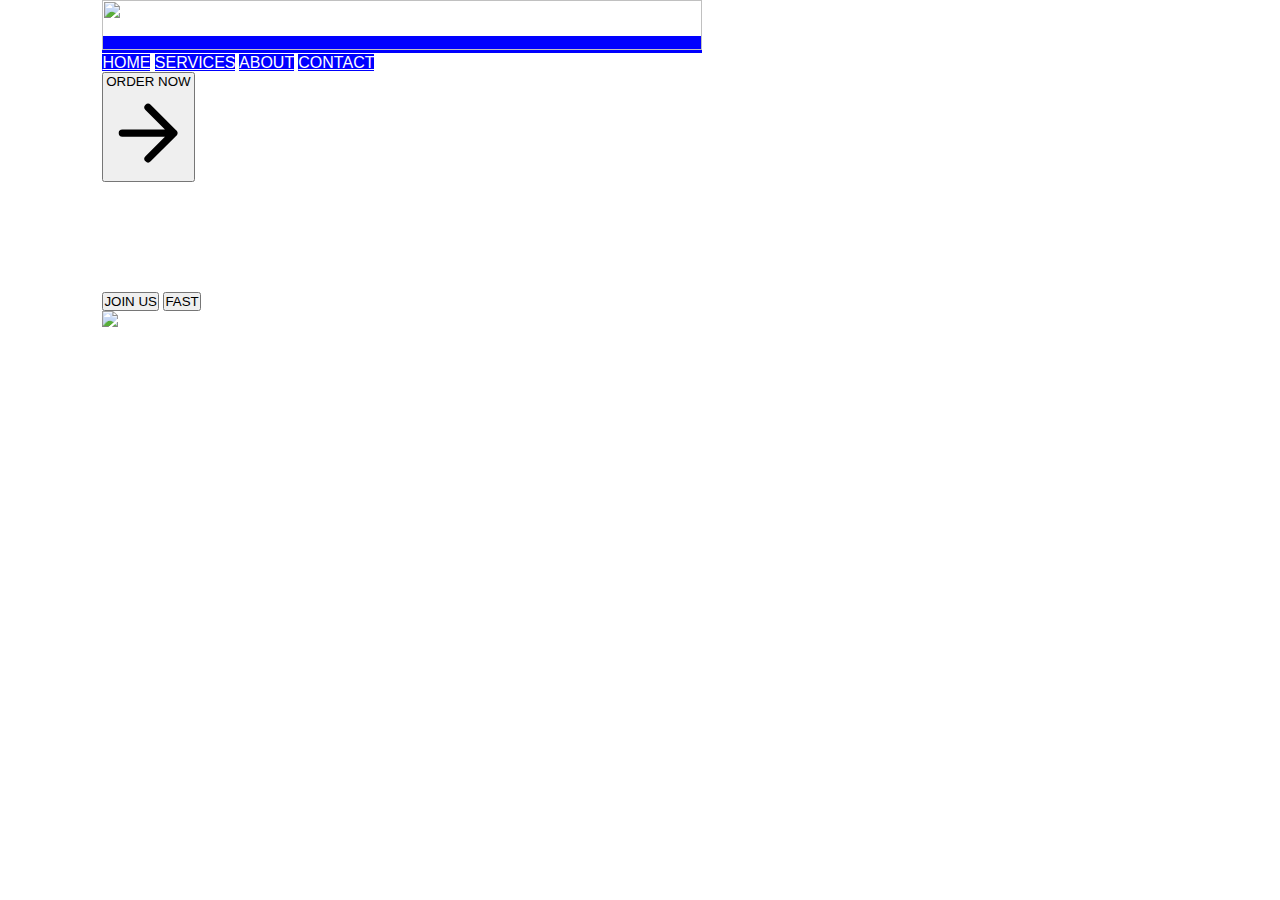
==== commit 2c1fc5f8: "Add files via upload" ====
--- a/index.html
+++ b/index.html
@@ -1,185 +1,60 @@
 <!DOCTYPE html>
-<html lang="en">
+<html>
 <head>
-    <meta charset="UTF-8">
+  <meta charset="UTF-8">
     <meta name="viewport" content="width=device-width, initial-scale=1.0">
+    <title>ANAS BUILDING MATERIAL</title>
     <link href="https://unpkg.com/tailwindcss@^1.0/dist/tailwind.min.css" rel="stylesheet">
-    <title>ANAS BUILDING MATERIAL</title>
+    <link href="arsal.css" rel="stylesheet">
+    <style>
+      a{color:white; background-color:blue;}
+    </style>
+    
 </head>
-<body>
-  <header class="text-gray-1000 body-font">
-    <div class="container mx-auto flex flex-wrap p-5 flex-col md:flex-row items-center">
-      <a class="flex title-font font-medium items-center text-gray-900 mb-4 md:mb-0">
-        <img src="images/photo_2022-09-24_10-49-22.jpg" width="600px" height="50">
-      </a>
-      <nav class="md:ml-auto flex flex-wrap items-center text-base justify-center">
-        <a class="mr-5 hover:text-gray-900" href="#">HOME</a>
-        <a class="mr-5 hover:text-gray-900" href="services.html">SERVICES</a>
-        <a class="mr-5 hover:text-gray-900">ABOUT</a>
-        <a class="mr-5 hover:text-gray-900">CONTACT US</a>
-      </nav>
-      <button class="inline-flex items-center bg-indigo-300 border-0 py-1 px-3 focus:outline-none hover:bg-blue-600 rounded text-base mt-4 md:mt-0 font-white">ORDER NOW
-        <svg fill="none" stroke="currentColor" stroke-linecap="round" stroke-linejoin="round" stroke-width="2" class="w-4 h-4 ml-1" viewBox="0 0 24 24">
-          <path d="M5 12h14M12 5l7 7-7 7"></path>
-        </svg>
-      </button>
-    </div>
-  </header>
-
-
-  <section class="text-gray-600 body-font bg-blue-100">
-    <div class="container mx-auto flex px-5 py-24 md:flex-row flex-col items-center">
-      <div class="lg:flex-grow md:w-1/2 lg:pr-24 md:pr-16 flex flex-col md:items-start md:text-left mb-16 md:mb-0 items-center text-center">
-        <h1 class="title-font sm:text-4xl text-3xl mb-4 font-medium text-gray-900">WELCOME
-          <br class="hidden lg:inline-block">Make Your Dream Home With Us
-        </h1>
-        <p class="mb-8 leading-relaxed">Build nice. live Nice,
-          Everything needed to build,
-          A better foundation,
-          Construction at its best, 
-          The best things what your Building Want,
-          Only quality building,
-          Build your dream home,
-          The best made affordable,
-          Stronger building, Stronger Nation,
-          Design better, Shape Better</p>
-        <div class="flex justify-center">
-          <button class="inline-flex text-white bg-indigo-500 border-0 py-2 px-6 focus:outline-none hover:bg-indigo-600 rounded text-lg">NAMASKAR/ASSALAM ALAIKUM</button>
-          <button class="ml-4 inline-flex text-gray-700 bg-gray-100 border-0 py-2 px-6 focus:outline-none hover:bg-gray-200 rounded text-lg">Thank you for visiting</button>
+<body class="hero">
+    <header class="text-gray-1000 body-font">
+        <div class="container mx-auto flex flex-wrap p-5 flex-col md:flex-row items-center">
+          <a class="flex title-font font-medium items-center text-gray-900 mb-4 md:mb-0">
+            <img src="images/ta7.jpg" width="600px" height="50">
+          </a>
+          <nav class="md:ml-auto flex flex-wrap items-center text-base justify-center">
+            <a class="mr-5 hover:text-gray-900" href="index.html">HOME</a>
+            <a class="mr-5 hover:text-gray-900" href="services.html">SERVICES</a>
+            <a class="mr-5 hover:text-gray-900" href="about.html">ABOUT</a>
+            <a class="mr-5 hover:text-gray-900" href="contact.html">CONTACT</a>
+          </nav>
+          <button class="inline-flex items-center bg-indigo-300 border-0 py-1 px-3 focus:outline-none hover:bg-blue-600 rounded text-base mt-4 md:mt-0 font-white">ORDER NOW
+            <svg fill="none" stroke="currentColor" stroke-linecap="round" stroke-linejoin="round" stroke-width="2" class="w-4 h-4 ml-1" viewBox="0 0 24 24">
+              <path d="M5 12h14M12 5l7 7-7 7"></path>
+            </svg>
+          </button>
         </div>
-      </div>
-      <div class="lg:max-w-lg lg:w-full md:w-1/2 w-5/6">
-        <a href="https://www.google.com"></a>
-        <img class="object-cover object-center rounded" src="https://source.unsplash.com/720x600/?construction work">
-      </div>
-    </div>
-  </section>
-  <hr>
-  <section class="text-gray-600 body-font">
-    <div class="container px-5 py-24 mx-auto">
-      <div class="flex flex-col text-center w-full mb-20">
-        <h1 class="sm:text-3xl text-2xl font-medium title-font mb-4 text-gray-900">Our Team</h1>
-        <p class="lg:w-2/3 mx-auto leading-relaxed text-base">Experience Team</p>
-      </div>
-      <div class="flex flex-wrap -m-2">
-        <div class="p-2 lg:w-1/3 md:w-1/2 w-full">
-          <div class="h-full flex items-center border-gray-200 border p-4 rounded-lg">
-            <img alt="team" class="w-16 h-16 bg-gray-100 object-cover object-center flex-shrink-0 rounded-full mr-4" src="images/ta5.jpg" alt="ta2" widht="88" height="88">
-            <div class="flex-grow">
-              <h2 class="text-gray-900 title-font font-medium">ASIF KHAN 9936380729</h2>
-              <p class="text-gray-500">UI Designer</p>
+      </header>
+      <section class="text-gray-600 body-font">
+        <div class="container mx-auto flex px-5 py-24 md:flex-row flex-col items-center">
+          <div class="lg:flex-grow md:w-1/2 lg:pr-24 md:pr-16 flex flex-col md:items-start md:text-left mb-16 md:mb-0 items-center text-center">
+            <h1 class="title-font sm:text-4xl text-3xl mb-4 font-medium text-gray-900">Welcome
+              <br class="hidden lg:inline-block">Make Your Dream Home With Us
+            </h1>
+            <p class="mb-8 leading-relaxed">Build nice. live Nice,
+              Everything needed to build,
+              A better foundation,
+              Construction at its best, 
+              The best things what your Building Want,
+              Only quality building,
+              Build your dream home,
+              The best made affordable,
+              Stronger building, Stronger Nation,
+              Design better, Shape Better</p>
+            <div class="flex justify-center">
+              <button class="inline-flex text-white bg-indigo-500 border-0 py-2 px-6 focus:outline-none hover:bg-indigo-600 rounded text-lg">JOIN US</button>
+              <button class="ml-4 inline-flex text-gray-700 bg-gray-100 border-0 py-2 px-6 focus:outline-none hover:bg-gray-200 rounded text-lg">FAST</button>
             </div>
           </div>
-        </div>
-        <div class="p-2 lg:w-1/3 md:w-1/2 w-full">
-          <div class="h-full flex items-center border-gray-200 border p-4 rounded-lg">
-            <img alt="team" class="w-16 h-16 bg-gray-100 object-cover object-center flex-shrink-0 rounded-full mr-4" src="images/ta1.png" alt="ta1" width="84" height="84">
-            <div class="flex-grow">
-              <h2 class="text-gray-900 title-font font-medium">AZIM KHAN 9415616792</h2>
-              <p class="text-gray-500">THE FOUNDER</p>
-            </div>
+          <div class="lg:max-w-lg lg:w-full md:w-1/2 w-5/6">
+            <img class="object-cover object-center rounded" alt="hero" src="https://source.unsplash.com/720x600/?construction work">
           </div>
         </div>
-        <div class="p-2 lg:w-1/3 md:w-1/2 w-full">
-          <div class="h-full flex items-center border-gray-200 border p-4 rounded-lg">
-            <img alt="team" class="w-16 h-16 bg-gray-100 object-cover object-center flex-shrink-0 rounded-full mr-4" src="images/ta3.jpg" alt="ta3" width="88" height="88">
-            <div class="flex-grow">
-              <h2 class="text-gray-900 title-font font-medium">SAKIB KHAN 7376606510</h2>
-              <p class="text-gray-500">Contractor</p>
-            </div>
-          </div>
-        </div>
-      </div>
-    </div>
-  </section>
- 
-  <hr>
-  <section class="text-gray-600 body-font bg-blue-100">
-    <div class="container px-5 py-24 mx-auto">
-      <div class="flex flex-col text-center w-full mb-20">
-        <h1 class="sm:text-3xl text-2xl font-medium title-font mb-4 text-gray-900">LIFETIME USERS</h1>
-      </div>
-      <div class="flex flex-wrap -m-4 text-center">
-        <div class="p-4 md:w-1/4 sm:w-1/2 w-full">
-          <div class="border-2 border-gray-200 px-4 py-6 rounded-lg">
-            <svg fill="none" stroke="currentColor" stroke-linecap="round" stroke-linejoin="round" stroke-width="2" class="text-indigo-500 w-12 h-12 mb-3 inline-block" viewBox="0 0 24 24">
-              <path d="M8 17l4 4 4-4m-4-5v9"></path>
-              <path d="M20.88 18.09A5 5 0 0018 9h-1.26A8 8 0 103 16.29"></path>
-            </svg>
-            <h2 class="title-font font-medium text-3xl text-gray-900">2.7K</h2>
-            <p class="leading-relaxed">Downloads</p>
-          </div>
-        </div>
-        <div class="p-4 md:w-1/4 sm:w-1/2 w-full">
-          <div class="border-2 border-gray-200 px-4 py-6 rounded-lg">
-            <svg fill="none" stroke="currentColor" stroke-linecap="round" stroke-linejoin="round" stroke-width="2" class="text-indigo-500 w-12 h-12 mb-3 inline-block" viewBox="0 0 24 24">
-              <path d="M17 21v-2a4 4 0 00-4-4H5a4 4 0 00-4 4v2"></path>
-              <circle cx="9" cy="7" r="4"></circle>
-              <path d="M23 21v-2a4 4 0 00-3-3.87m-4-12a4 4 0 010 7.75"></path>
-            </svg>
-            <h2 class="title-font font-medium text-3xl text-gray-900">1.3K</h2>
-            <p class="leading-relaxed">Users</p>
-          </div>
-        </div>
-        <div class="p-4 md:w-1/4 sm:w-1/2 w-full">
-          <div class="border-2 border-gray-200 px-4 py-6 rounded-lg">
-            <svg fill="none" stroke="currentColor" stroke-linecap="round" stroke-linejoin="round" stroke-width="2" class="text-indigo-500 w-12 h-12 mb-3 inline-block" viewBox="0 0 24 24">
-              <path d="M3 18v-6a9 9 0 0118 0v6"></path>
-              <path d="M21 19a2 2 0 01-2 2h-1a2 2 0 01-2-2v-3a2 2 0 012-2h3zM3 19a2 2 0 002 2h1a2 2 0 002-2v-3a2 2 0 00-2-2H3z"></path>
-            </svg>
-            <h2 class="title-font font-medium text-3xl text-gray-900">74</h2>
-            <p class="leading-relaxed">Files</p>
-          </div>
-        </div>
-        <div class="p-4 md:w-1/4 sm:w-1/2 w-full">
-          <div class="border-2 border-gray-200 px-4 py-6 rounded-lg">
-            <svg fill="none" stroke="currentColor" stroke-linecap="round" stroke-linejoin="round" stroke-width="2" class="text-indigo-500 w-12 h-12 mb-3 inline-block" viewBox="0 0 24 24">
-              <path d="M12 22s8-4 8-10V5l-8-3-8 3v7c0 6 8 10 8 10z"></path>
-            </svg>
-            <h2 class="title-font font-medium text-3xl text-gray-900">46</h2>
-            <p class="leading-relaxed">Places</p>
-          </div>
-        </div>
-      </div>
-    </div>
-  </section>
-  <hr>
-  <section class="text-gray-600 body-font relative">
-    <div class="container px-5 py-24 mx-auto flex sm:flex-nowrap flex-wrap">
-      <div class="lg:w-2/3 md:w-1/2 bg-gray-300 rounded-lg overflow-hidden sm:mr-10 p-10 flex items-end justify-start relative">
-        <iframe width="100%" height="100%" class="absolute inset-0" frameborder="0" title="map" marginheight="0" marginwidth="0" scrolling="no" src="https://maps.google.com/maps?width=100%&height=1000&hl=en&q=%C4%B0zmir+(My%20Business%20Name)&ie=UTF8&t=&z=14&iwloc=B&output=embed" style="filter: grayscale(1) contrast(1.2) opacity(0.4);"></iframe>
-        <div class="bg-white relative flex flex-wrap py-6 rounded shadow-md">
-          <div class="lg:w-1/2 px-6">
-            <h2 class="title-font font-semibold text-gray-900 tracking-widest text-xs">ADDRESS</h2>
-            <p class="mt-1">Negura,Chandauli 232104</p>
-          </div>
-          <div class="lg:w-1/2 px-6 mt-4 lg:mt-0">
-            <h2 class="title-font font-semibold text-gray-900 tracking-widest text-xs">EMAIL</h2>
-            <a class="text-indigo-500 leading-relaxed">arsalkhanbhai0786@email.com</a>
-            <h2 class="title-font font-semibold text-gray-900 tracking-widest text-xs mt-4">PHONE</h2>
-            <p class="leading-relaxed">7376606510</p>
-          </div>
-        </div>
-      </div>
-      <div class="lg:w-1/3 md:w-1/2 bg-white flex flex-col md:ml-auto w-full md:py-8 mt-8 md:mt-0">
-        <h2 class="text-gray-900 text-lg mb-1 font-medium title-font">Contact us</h2>
-        <p class="leading-relaxed mb-5 text-gray-600">Why are you waiting? </p>
-        <div class="relative mb-4">
-          <label for="name" class="leading-7 text-sm text-gray-600">Name</label>
-          <input type="text" id="name" name="name" class="w-full bg-white rounded border border-gray-300 focus:border-indigo-500 focus:ring-2 focus:ring-indigo-200 text-base outline-none text-gray-700 py-1 px-3 leading-8 transition-colors duration-200 ease-in-out">
-        </div>
-        <div class="relative mb-4">
-          <label for="email" class="leading-7 text-sm text-gray-600">Phone</label>
-          <input type="email" id="email" name="email" class="w-full bg-white rounded border border-gray-300 focus:border-indigo-500 focus:ring-2 focus:ring-indigo-200 text-base outline-none text-gray-700 py-1 px-3 leading-8 transition-colors duration-200 ease-in-out">
-        </div>
-        <div class="relative mb-4">
-          <label for="message" class="leading-7 text-sm text-gray-600">Message</label>
-          <textarea id="message" name="message" class="w-full bg-white rounded border border-gray-300 focus:border-indigo-500 focus:ring-2 focus:ring-indigo-200 h-32 text-base outline-none text-gray-700 py-1 px-3 resize-none leading-6 transition-colors duration-200 ease-in-out"></textarea>
-        </div>
-        <button class="text-white bg-indigo-500 border-0 py-2 px-6 focus:outline-none hover:bg-indigo-600 rounded text-lg">Submit</button>
-        <p class="text-xs text-gray-500 mt-3">WEBSITE CREATER ARSAL KHAN</p>
-      </div>
-    </div>
-  </section>
-</body>
-</html>+      </section>
+      </body>
+      </html>--- a/arsal.css
+++ b/arsal.css
@@ -0,0 +1,26 @@
+*{
+    margin: 0;
+    padding: 0;
+    box-sizing: border-box;
+    font-family: 'poppins', sans-serif;
+}
+
+.hero{
+    min-height: 100vh;
+    width: 100%;
+    background-color: #fff;
+    background-image: url();
+    background-position: center;
+    background-repeat: no-repeat;
+    background-size: 70%;
+    color: #fff;
+    padding: 0 8%;
+}
+section div div h1{
+    color: #fff;
+    display: block;
+    padding: 0 65px 0 0;
+    text-decoration: none;
+    width: 100%;
+    text-align: left;
+}
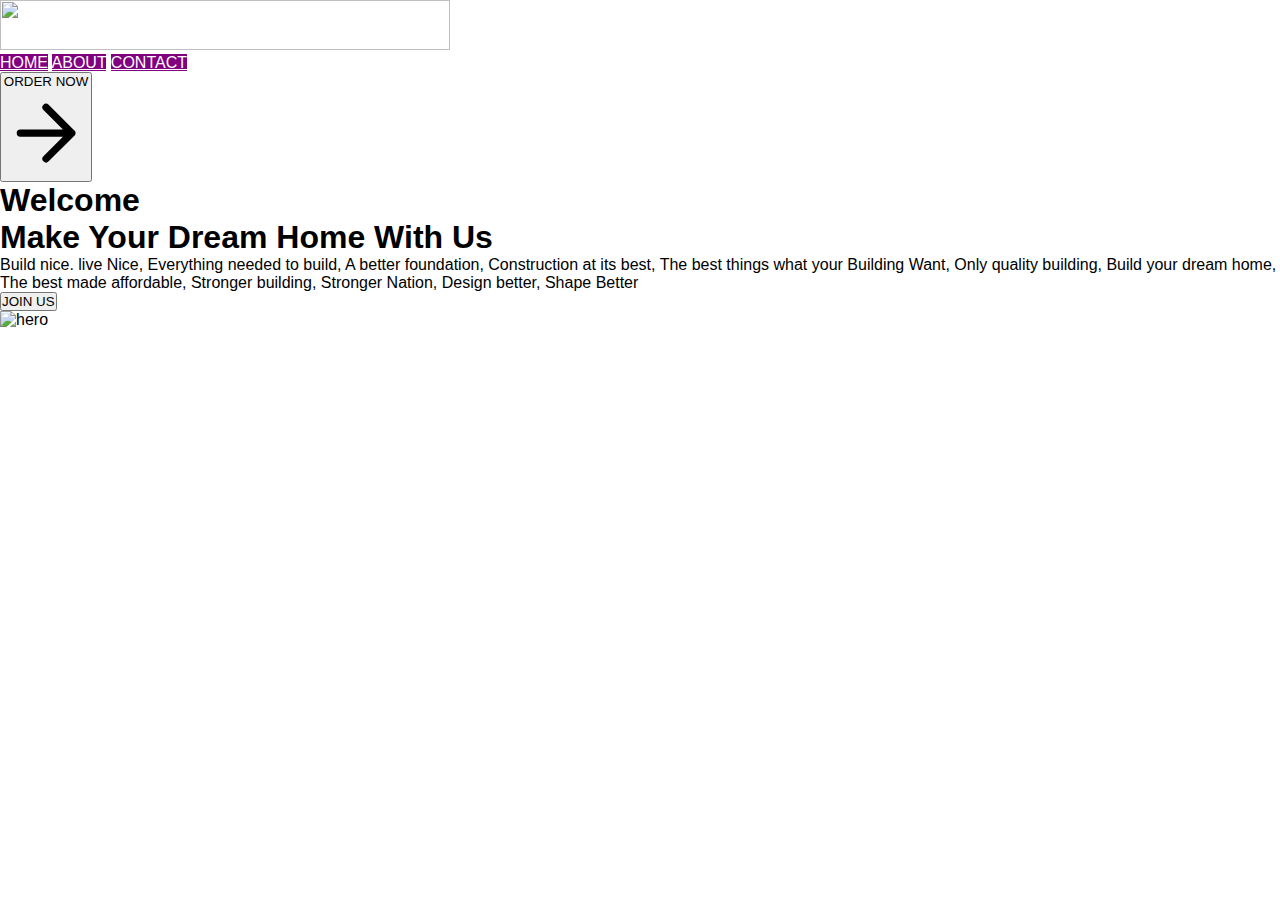
==== commit d6f78d2a: "Add files via upload" ====
--- a/index.html
+++ b/index.html
@@ -1,39 +1,41 @@
 <!DOCTYPE html>
 <html>
 <head>
-  <meta charset="UTF-8">
-    <meta name="viewport" content="width=device-width, initial-scale=1.0">
     <title>ANAS BUILDING MATERIAL</title>
     <link href="https://unpkg.com/tailwindcss@^1.0/dist/tailwind.min.css" rel="stylesheet">
     <link href="arsal.css" rel="stylesheet">
     <style>
-      a{color:white; background-color:blue;}
+      a{color:white; background-color: purple;}
     </style>
+    <meta charset="UTF8">
+    <meta name="viewport" content="width=device-width, initial-scale=1.0">
     
 </head>
-<body class="hero">
+<body >
+  <div class="main">
+   
+  
     <header class="text-gray-1000 body-font">
         <div class="container mx-auto flex flex-wrap p-5 flex-col md:flex-row items-center">
-          <a class="flex title-font font-medium items-center text-gray-900 mb-4 md:mb-0">
-            <img src="images/ta7.jpg" width="600px" height="50">
-          </a>
+          <b class="flex title-font font-medium items-center text-gray-900 mb-4 md:mb-0">
+            <img src="images/ta12.png" width="450px" height="50px">
+          </b>
           <nav class="md:ml-auto flex flex-wrap items-center text-base justify-center">
             <a class="mr-5 hover:text-gray-900" href="index.html">HOME</a>
-            <a class="mr-5 hover:text-gray-900" href="services.html">SERVICES</a>
             <a class="mr-5 hover:text-gray-900" href="about.html">ABOUT</a>
             <a class="mr-5 hover:text-gray-900" href="contact.html">CONTACT</a>
           </nav>
-          <button class="inline-flex items-center bg-indigo-300 border-0 py-1 px-3 focus:outline-none hover:bg-blue-600 rounded text-base mt-4 md:mt-0 font-white">ORDER NOW
+          <button class="inline-flex items-center bg-purple-600 border-0 py-1 px-3 focus:outline-none hover:bg-purple-900 rounded text-base mt-4 md:mt-0 font-white">ORDER NOW
             <svg fill="none" stroke="currentColor" stroke-linecap="round" stroke-linejoin="round" stroke-width="2" class="w-4 h-4 ml-1" viewBox="0 0 24 24">
               <path d="M5 12h14M12 5l7 7-7 7"></path>
             </svg>
           </button>
         </div>
       </header>
-      <section class="text-gray-600 body-font">
+      <section class="zero" class="text-gray-600 body-font">
         <div class="container mx-auto flex px-5 py-24 md:flex-row flex-col items-center">
           <div class="lg:flex-grow md:w-1/2 lg:pr-24 md:pr-16 flex flex-col md:items-start md:text-left mb-16 md:mb-0 items-center text-center">
-            <h1 class="title-font sm:text-4xl text-3xl mb-4 font-medium text-gray-900">Welcome
+            <h1 class="title-font sm:text-4xl text-3xl mb-4 font-medium text-white-900">Welcome
               <br class="hidden lg:inline-block">Make Your Dream Home With Us
             </h1>
             <p class="mb-8 leading-relaxed">Build nice. live Nice,
@@ -47,8 +49,7 @@
               Stronger building, Stronger Nation,
               Design better, Shape Better</p>
             <div class="flex justify-center">
-              <button class="inline-flex text-white bg-indigo-500 border-0 py-2 px-6 focus:outline-none hover:bg-indigo-600 rounded text-lg">JOIN US</button>
-              <button class="ml-4 inline-flex text-gray-700 bg-gray-100 border-0 py-2 px-6 focus:outline-none hover:bg-gray-200 rounded text-lg">FAST</button>
+              <button class="inline-flex text-white bg-purple-700 border-0 py-2 px-6 focus:outline-none hover:bg-purple-900 rounded text-lg">JOIN US</button>
             </div>
           </div>
           <div class="lg:max-w-lg lg:w-full md:w-1/2 w-5/6">
@@ -56,5 +57,7 @@
           </div>
         </div>
       </section>
+  
+  </div>
       </body>
       </html>--- a/arsal.css
+++ b/arsal.css
@@ -16,11 +16,3 @@
     color: #fff;
     padding: 0 8%;
 }
-section div div h1{
-    color: #fff;
-    display: block;
-    padding: 0 65px 0 0;
-    text-decoration: none;
-    width: 100%;
-    text-align: left;
-}
